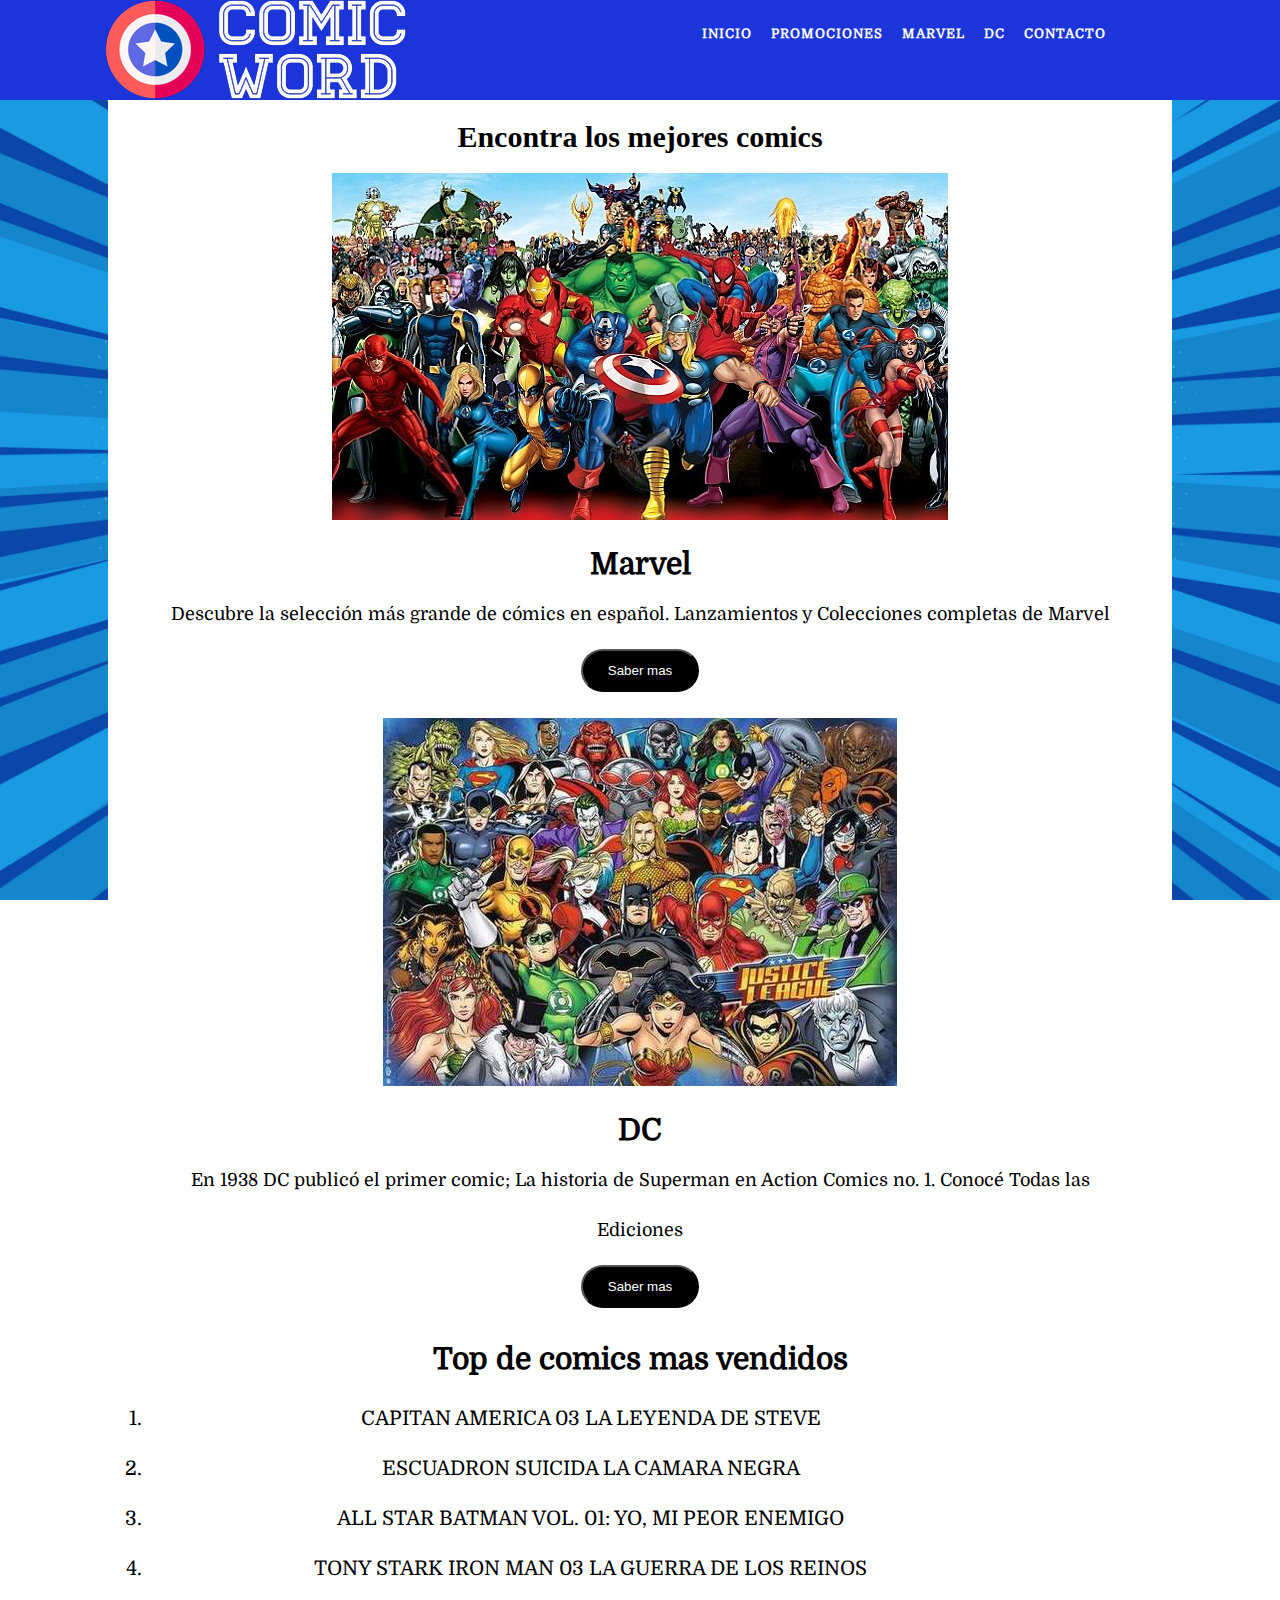
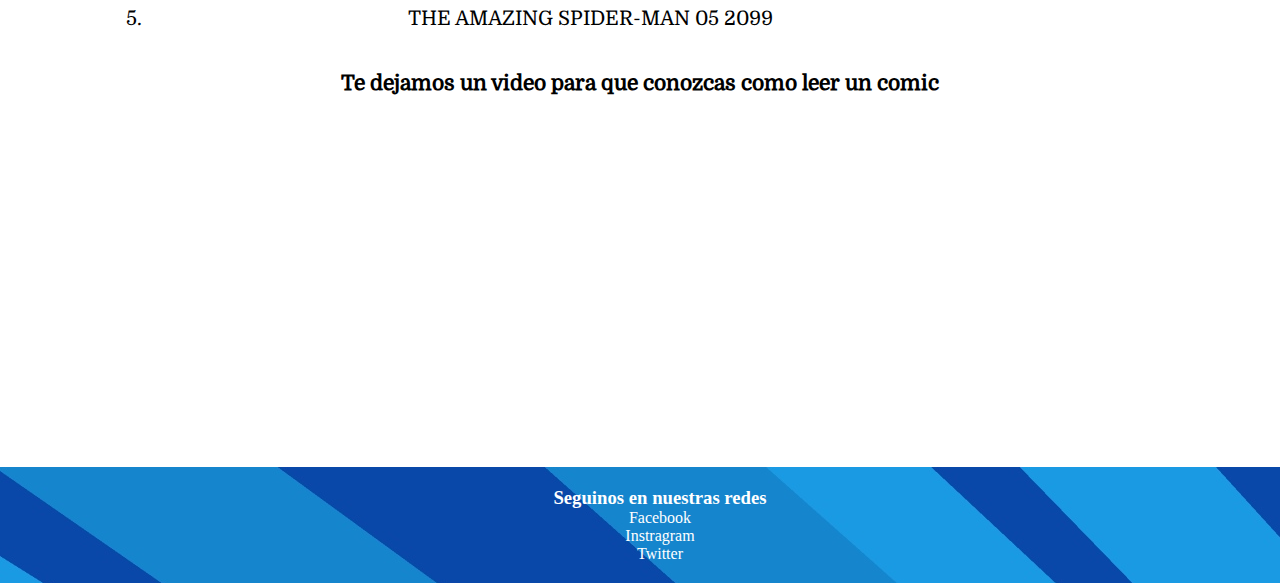
==== index.html @ a42cc722 "nueva tienda" ====
<!DOCTYPE html>
<html lang="es">
<head>
    <meta charset="UTF-8">
    <meta http-equiv="X-UA-Compatible" content="IE=edge">
    <meta name="viewport" content="width=device-width, initial-scale=1.0">
    <!--icono marca-->
    <title>ComicWord</title>
    <meta name="description" content="Todos los cómics.Encontrá el último número de la serie y descubrí todas las colecciones que tenemos para vos.">
    <link rel="icon" href="./assets/icons/escudo.png">
    <!--animateCSS-->
    <link
    rel="stylesheet"
    href="https://cdnjs.cloudflare.com/ajax/libs/animate.css/4.1.1/animate.min.css"/>
    <!--estilos css-->
    <link rel="stylesheet" href="./assets/css/estilos.css">
</head>
<body>
    <header class="ancho"><!--html semantico-->
        <div class="logo">
            <a href="../index.html">
                <img src="./assets/icons/capitan.png" alt="Inicio">
            </a>
        </div>
        <nav class="menu">
            <ul><!--enlaces relativos-->
                <li><a href="./index.html">Inicio</a></li>
                <li><a href="./pages/promociones.html">Promociones</a></li>
                <li><a href="./pages/marvel.html">Marvel</a></li>
                <li><a href="./pages/dc.html">DC</a></li>
                <li><a href="./pages/contacto.html">Contacto</a></li>
            </ul>
        </nav>
    </header>
    <main>
        <section class="inicio">
            <h1 class="animate__animated animate__flash">Encontra los mejores comics</h1>
            <article class="caja">
                <a href="#">
                    <img class="imagen" src="./assets/img/comic marvel.jpg" alt="Marvel">
                </a>
                <h1 class="">Marvel</h1>
                <h3>
                    <a href="#"></a>
                </h3>
                <p class="frase">Descubre la selección más grande de cómics en español. Lanzamientos y Colecciones completas de Marvel</p>
                <button class="boton">Saber mas</button>
            </article>
            <article class="caja">
                <a href="#">
                    <img class="imagen" src="./assets/img/comic dc.jpg" alt="DC">
                </a>
                <h1>DC</h1>
                <h3> 
                    <a href="#"></a> 
                </h3>
                <p class="frase">En 1938 DC publicó el primer comic; La historia de Superman en Action Comics no. 1. Conocé Todas las Ediciones</p>
                <button class="boton">Saber mas</button>
            </article>
            <article class="caja">
                <nav class="top">
                    <h1>Top de comics mas vendidos</h1><!--listas ordenadas-->
                    <ol>
                        <li>CAPITAN AMERICA 03 LA LEYENDA DE STEVE</li>
                        <li>ESCUADRON SUICIDA LA CAMARA NEGRA</li>
                        <li>ALL STAR BATMAN VOL. 01: YO, MI PEOR ENEMIGO</li>
                        <li>TONY STARK IRON MAN 03 LA GUERRA DE LOS REINOS</li>
                        <li>THE AMAZING SPIDER-MAN 05 2099</li>
                    </ol>
                </nav>
            </article>
            <article class="caja">
                <h3 class="letrasvideo">Te dejamos un video para que conozcas como leer un comic</h3>
                <iframe class="video" width="560" height="315" src="https://www.youtube.com/embed/Q0XTDDHybk8" title="YouTube video player" frameborder="0" allow="accelerometer; autoplay; clipboard-write; encrypted-media; gyroscope; picture-in-picture" allowfullscreen></iframe>
            </article>
        </section>
    </main>
    <footer id="piedepagina">
        <article>
            <h3>
                Seguinos en nuestras redes
            </h3>
            <ul>
                <li>
                    <ul><!--enlaces-->
                        <li>Facebook</li>
                        <li>Instragram</li>
                        <li>Twitter</li>
                    </ul>
                </li>
            </ul>
        </article>
        <article class="redes sociales">
            <!--icono de redes-->
            <!--icono de redes-->
            <!--icono de redes-->
        </article>
    </footer>
</body>
</html>
---- assets/css/estilos.css ----
*{
    margin: 0%;
    padding: 0%;
}

/*Menu*/
.ancho{
    width: 70%;
    height: 100px;
    background: red;
    margin: auto;
}

.ancho{
    width: 100%;
    height: 60px;
    background: #1B35DA;

}

.logo{
    width: 40%;
    height: 100px;
    background: #1B35DA;
    float: left;
    box-sizing: border-box;
}

.menu{
    width: 60%;
    height: 100px;
    background: #1B35DA;
    float: left;
    text-align: center;
    padding-top: 24px;
    box-sizing: border-box;
    font-family: ¨Domine¨;
}

nav ul li{
    display: inline;
}

nav ul li a{
    color: #ffff;
    font-size: 13px;
    text-decoration: none;
    text-transform: uppercase;
    padding-left: 15px;
    font-weight: bold;
    letter-spacing: 1px;
}

nav ul li a:hover{
    color: #444;

}

/*Fin menu*/


body{
    background-image: url('../background/669.jpg');
    background-repeat: no-repeat;
    background-position: center;
    background-attachment: fixed;
    background-size: cover;
    text-align: center;
    height: auto;
}

h1{
    font-size: 30px;

}

/*List Style*/
ul{list-style-type: none;
}





@font-face {
    font-family: ¨Domine¨;
    src: url('../fonts/Domine-Regular.ttf');
    
}
/*font descargada*/
p{
    font-family: ¨Domine¨, sans-serif;
}

/*pie de pagina*/

#piedepagina{
    width: 100%;
    background-color: black;
    color: white;
    padding: 20px 20px;
    background-image: url('../background/669.jpg');
    font-family: 'Abril Fatface', cursive;
}

/*fin*/



ul{list-style-type: none;
}

/*bem*/



/*GRID Promociones*/
.grid-layout{

    display: grid;
    grid-template-columns: auto auto auto;
    grid-template-rows: auto;
    width: 80%;
    margin: 0 auto;
    background-color: rgb(255, 255, 255);
    padding: 20px;
    justify-self: space-around;
    align-items: center;
}

.caja1{
    grid-column: 1/4;
    height: 100px;
}

.caja2{
    width: auto;
    height: 250px;
    border: 1px solid black;
    margin: 15px;
    text-align: center;
    line-height: 10px;
    float: left;
}

.batman{
    letter-spacing: 1px;
    border-radius: 25px;
    margin-top: 10px;
    font-family: ¨Domine¨, sans-serif;
    height: 20px;
}
.fotobatman{
    width: 120px;
    height: 200px;
    
}
.caja3{
    width: auto;
    height: 250px;
    border: 1px solid black;
    margin: 15px;
    text-align: center;
    line-height: 10px;
    float: left;
}

.capitan{
    letter-spacing: 1px;
    border-radius: 25px;
    margin-top: 10px;
    font-family: ¨Domine¨, sans-serif;
    height: 20px;
}
.fotocapitanamerica{
    width: 200px;
    height: 200px;
    
}
.caja4{
    width: auto;
    height: 250px;
    border: 1px solid black;
    margin: 15px;
    text-align: center;
    line-height: 10px;
    float: left;
}

.escuadron{
    letter-spacing: 1px;
    border-radius: 25px;
    margin-top: 10px;
    font-family: ¨Domine¨, sans-serif;
    height: 20px;
}
.fotoescuadronsuicida{
    width: 200px;
    height: 200px;
    
}
.caja5{
    width: auto;
    height: 250px;
    border: 1px solid black;
    margin: 15px;
    text-align: center;
    line-height: 10px;
    float: left;
}

.ironman{
    letter-spacing: 1px;
    border-radius: 25px;
    margin-top: 10px;
    font-family: ¨Domine¨, sans-serif;
    height: 20px;
}
.fotoironman{
    width: 200px;
    height: 200px;
    
}
.caja6{
    width: auto;
    height: 250px;
    border: 1px solid black;
    margin: 15px;
    text-align: center;
    line-height: 10px;
    float: left;
}

.spider{
    letter-spacing: 1px;
    border-radius: 25px;
    margin-top: 10px;
    font-family: ¨Domine¨, sans-serif;
    height: 20px;
}
.fotospiderman{
    width: 200px;
    height: 200px;
    
}
.caja7{
    width: auto;
    height: 250px;
    border: 1px solid black;
    margin: 15px;
    text-align: center;
    line-height: 10px;
    float: left;
}

.xmen{
    letter-spacing: 1px;
    border-radius: 25px;
    margin-top: 10px;
    font-family: ¨Domine¨, sans-serif;
    height: 20px;
}
.fotoxman{
    width: 200px;
    height: 200px;
    
}


/*GRID index*/
.inicio{
    display: grid;
    grid-template-columns: auto ;
    grid-template-rows: auto;
    width: 80%;
    margin: 0 auto;
    background-color: rgb(255, 255, 255);
    padding: 20px;
    justify-self: space-around;
    align-items: center; 
}

.caja{
    width: auto;
    height: auto;
    border: 4px solid rgb(255, 255, 255);
    margin: 15px;
    text-align: center;
    line-height: 50px;
}


.caja{
    font-family: ¨Domine¨, sans-serif;
    font-size: 18px;
    margin-bottom: 1px;
    color: black;
}

.enlace{
    padding: 10px auto;
    max-width: 90%;
    line-height: 20px;
    margin-top: 10px;
}


.boton{
    padding: 12px 25px;
    background-color: black;
    border-radius: 25px;
    text-decoration: none;
    color: white;
    margin-top: 10px;
    transition: 2s;
    
}



main section article nav ol li{
    font-size: 20px;
    padding: 10px auto;
    max-width: 90%;
    line-height: 30px;
    margin-top: 20px;
}


/*GRID marvel*/

.caja2{
    width: auto;
    height: 250px;
    border: 1px solid black;
    margin: 15px;
    text-align: center;
    line-height: 10px;
    float: left;
}

.capitana{
    letter-spacing: 1px;
    border-radius: 25px;
    margin-top: 10px;
    font-family: ¨Domine¨, sans-serif;
    height: 20px;
}
.fotocapitana{
    width: 200px;
    height: 200px;
    
}
.caja4{
    width: auto;
    height: 250px;
    border: 1px solid black;
    margin: 15px;
    text-align: center;
    line-height: 10px;
    float: left;
}

.fortnite{
    letter-spacing: 1px;
    border-radius: 25px;
    margin-top: 10px;
    font-family: ¨Domine¨, sans-serif;
    height: 20px;
}
.fotofortnite{
    width: 200px;
    height: 200px;
    
}
.caja6{
    width: auto;
    height: 250px;
    border: 1px solid black;
    margin: 15px;
    text-align: center;
    line-height: 10px;
    float: left;
}

.guardianes{
    letter-spacing: 1px;
    border-radius: 25px;
    margin-top: 10px;
    font-family: ¨Domine¨, sans-serif;
    height: 20px;
}
.fotoguardianes{
    width: 200px;
    height: 200px;
    
}
.caja7{
    width: auto;
    height: 250px;
    border: 1px solid black;
    margin: 15px;
    text-align: center;
    line-height: 10px;
    float: left;
}

.electra{
    letter-spacing: 1px;
    border-radius: 25px;
    margin-top: 10px;
    font-family: ¨Domine¨, sans-serif;
    height: 20px;
}
.fotoelectra{
    width: 200px;
    height: 200px;
    
}


/*GRID dc*/
.caja3{
    width: auto;
    height: 250px;
    border: 1px solid black;
    margin: 15px;
    text-align: center;
    line-height: 10px;
    float: left;
}

.superman{
    letter-spacing: 1px;
    border-radius: 25px;
    margin-top: 10px;
    font-family: ¨Domine¨, sans-serif;
    height: 20px;
}
.fotosuperman{
    width: 200px;
    height: 200px;
    
}
.caja5{
    width: auto;
    height: 250px;
    border: 1px solid black;
    margin: 15px;
    text-align: center;
    line-height: 10px;
    float: left;
}

.batman2{
    letter-spacing: 1px;
    border-radius: 25px;
    margin-top: 10px;
    font-family: ¨Domine¨, sans-serif;
    height: 20px;
}
.fotobatman2{
    width: 200px;
    height: 200px;
    
}
/*Animaciones, transformaciones y transiciones*/

.caja1{
    background-image: radial-gradient( circle farthest-corner at 10% 20%,  rgba(37,145,251,0.98) 0.1%, rgba(0,7,128,1) 99.8% );
    
}

.boton:hover{
    height: 100px;
    background-color: #1B35DA;
    
}

.video{
    animation-name: animo;
    animation-duration: 1.5s;
    animation-timing-function: ease-out;
    animation-delay: 3s;
    animation-iteration-count: 1s;
}

@keyframes animo{
    0%{
        transform: scale(.5);
        border-radius: 100%;
    }
    50%{
        transform: scale(1);
    }
    100%{
        transform: scale(2);
    }
}
/*mobile*/

@media (max-width: 768px){

    .inicio{
        display: grid;
        grid-template-columns: auto ;
        grid-template-rows: auto;
        width: 80%;
        margin: 0 auto;
        background-color: rgb(255, 255, 255);
        padding: 10px;
        justify-self: space-around;
        align-items: center; 
    }
    .caja{
        width: 100px;
        height: auto;
        border: 1px solid rgb(255, 255, 255);
        margin: 5px;
        text-align: center;
        line-height: 25px;
    }
    
    .imagen{
        width: 300px;
        height: 200px;
    }
    .frase{
        display: none;
    }
    
    
    .caja{
        font-family: ¨Domine¨, sans-serif;
        font-size: 15px;
        margin-bottom: 1px;
        color: black;
    }
    
    .enlace{
        padding: 10px auto;
        max-width: 90%;
        line-height: 20px;
        margin-top: 10px;
    }
    
    
    .boton{
        padding: 6px 12px;
        background-color: black;
        border-radius: 12px;
        text-decoration: none;
        color: white;
        margin-top: px;
        background-position: center;
        
    }
    
    
    .letrasvideo{
        display: none;
    }
    .video{
        display: none;
    }
    .top{
        display: none;
    }
/*Menu*/
.ancho{
    width: 70%;
    height: 50px;
    background: red;
    margin: auto;
}

.ancho{
    width: 100%;
    height: 60px;
    background: #1B35DA;

}

.logo{
    width: 40%;
    height: 50px;
    background: #1B35DA;
    float: left;
    box-sizing: border-box;
}

.menu{
    width: 60%;
    height: 50px;
    background: #1B35DA;
    float: left;
    text-align: center;
    padding-top: 12px;
    box-sizing: border-box;
    font-family: ¨Domine¨;
}

nav ul li{
    display: inline;
}

nav ul li a{
    color: #ffff;
    font-size: 6px;
    text-decoration: none;
    text-transform: uppercase;
    padding-left: 7px;
    font-weight: bold;
    letter-spacing: 1px;
}

nav ul li a:hover{
    color: #444;
}

/*footer*/
#piedepagina{
    width: 100%;
    background-color: black;
    color: white;
    padding: 10px 10px;
    background-image: url('../background/669.jpg');
    font-family: 'Abril Fatface', cursive;
} 



/*promociones*/

.grid-layout{

    display: grid;
    grid-template-columns: 100%;
    grid-template-rows: auto ;
    width: 80%;
    margin: 0 auto;
    background-color: rgb(255, 255, 255);
    padding: 20px;
    justify-self: space-around;
    align-items: center;
}

.caja1{
    grid-column: 1/4;
    height: 50px;
}

.caja2{
    grid-column: 1/4;
    width: auto;
    height: 150px;
    border: 1px solid black;
    margin: 7px;
    text-align: center;
    line-height: 5px;
    float: left;
}

.batman{
    letter-spacing: 1px;
    border-radius: 6px;
    margin-top: 10px;
    font-family: ¨Domine¨, sans-serif;
    height: 15px;
}

.fotobatman{
    width: 70px;
    height: 100px;
    
}
.caja3{
    grid-column: 1/4;
    width: auto;
    height: 150px;
    border: 1px solid black;
    margin: 7px;
    text-align: center;
    line-height: 10px;
    float: left;
}

.capitan{
    letter-spacing: 1px;
    border-radius: 25px;
    margin-top: 10px;
    font-family: ¨Domine¨, sans-serif;
    height: 20px;
}

.fotocapitanamerica{
    width: 100px;
    height: 100px;
    
}
.caja4{
    grid-column: 1/4;
    width: auto;
    height: 150px;
    border: 1px solid black;
    margin: 7px;
    text-align: center;
    line-height: 10px;
    float: left;
}

.escuadron{
    letter-spacing: 1px;
    border-radius: 25px;
    margin-top: 10px;
    font-family: ¨Domine¨, sans-serif;
    height: 20px;
}
.fotoescuadronsuicida{
    width: 100px;
    height: 100px;
    
}
.caja5{
    grid-column: 1/4;
    width: auto;
    height: 150px;
    border: 1px solid black;
    margin: 7px;
    text-align: center;
    line-height: 10px;
    float: left;
}

.ironman{
    letter-spacing: 1px;
    border-radius: 25px;
    margin-top: 10px;
    font-family: ¨Domine¨, sans-serif;
    height: 20px;
}
.fotoironman{
    width: 100px;
    height: 100px;
    
}
.caja6{
    grid-column: 1/4;
    width: auto;
    height: 150px;
    border: 1px solid black;
    margin: 7px;
    text-align: center;
    line-height: 10px;
    float: left;
}

.spider{
    letter-spacing: 1px;
    border-radius: 25px;
    margin-top: 10px;
    font-family: ¨Domine¨, sans-serif;
    height: 20px;
}
.fotospiderman{
    width: 100px;
    height: 100px;
    
}
.caja7{
    grid-column: 1/4;
    width: auto;
    height: 150px;
    border: 1px solid black;
    margin: 7px;
    text-align: center;
    line-height: 10px;
    float: left;
}

.xmen{
    letter-spacing: 1px;
    border-radius: 25px;
    margin-top: 10px;
    font-family: ¨Domine¨, sans-serif;
    height: 20px;
}
.fotoxman{
    width: 100px;
    height: 100px;
    
}


/*GRID marvel*/

.caja2{
    grid-column: 1/4;
    width: auto;
    height: 150px;
    border: 1px solid black;
    margin: 7px;
    text-align: center;
    line-height: 10px;
    float: left;
}

.capitana{
    letter-spacing: 1px;
    border-radius: 25px;
    margin-top: 10px;
    font-family: ¨Domine¨, sans-serif;
    height: 20px;
}
.fotocapitana{
    width: 100px;
    height: 100px;
    
}
.caja4{
    grid-column: 1/4;
    width: auto;
    height: 150px;
    border: 1px solid black;
    margin: 7px;
    text-align: center;
    line-height: 10px;
    float: left;
}

.fortnite{
    letter-spacing: 1px;
    border-radius: 25px;
    margin-top: 10px;
    font-family: ¨Domine¨, sans-serif;
    height: 20px;
}
.fotofortnite{
    width: 100px;
    height: 100px;
    
}
.caja6{
    grid-column: 1/4;
    width: auto;
    height: 150px;
    border: 1px solid black;
    margin: 7px;
    text-align: center;
    line-height: 10px;
    float: left;
}

.guardianes{
    letter-spacing: 1px;
    border-radius: 25px;
    margin-top: 10px;
    font-family: ¨Domine¨, sans-serif;
    height: 20px;
}
.fotoguardianes{
    width: 100px;
    height: 100px;
    
}
.caja7{
    grid-column: 1/4;
    width: auto;
    height: 150px;
    border: 1px solid black;
    margin: 7px;
    text-align: center;
    line-height: 10px;
    float: left;
}

.electra{
    letter-spacing: 1px;
    border-radius: 25px;
    margin-top: 10px;
    font-family: ¨Domine¨, sans-serif;
    height: 20px;
}
.fotoelectra{
    width: 100px;
    height: 100px;
    
}


/*GRID dc*/
.caja3{
    grid-column: 1/4;
    width: auto;
    height: 150px;
    border: 1px solid black;
    margin: 7px;
    text-align: center;
    line-height: 10px;
    float: left;
}

.superman{
    letter-spacing: 1px;
    border-radius: 25px;
    margin-top: 10px;
    font-family: ¨Domine¨, sans-serif;
    height: 20px;
}
.fotosuperman{
    width: 100px;
    height: 100px;
    
}
.caja5{
    grid-column: 1/4;
    width: auto;
    height: 150px;
    border: 1px solid black;
    margin: 7px;
    text-align: center;
    line-height: 10px;
    float: left;
}

.batman2{
    letter-spacing: 1px;
    border-radius: 25px;
    margin-top: 10px;
    font-family: ¨Domine¨, sans-serif;
    height: 20px;
}
.fotobatman2{
    width: 100px;
    height: 100px;
    
}

/*Menu*/
.ancho{
    width: 70%;
    height: 50px;
    background: red;
    margin: auto;
}

.ancho{
    width: 100%;
    height: 60px;
    background: #1B35DA;

}

.logo{
    width: 40%;
    height: 50px;
    background: #1B35DA;
    float: left;
    box-sizing: border-box;
}

.menu{
    width: 60%;
    height: 50px;
    background: #1B35DA;
    float: left;
    text-align: center;
    padding-top: 12px;
    box-sizing: border-box;
    font-family: ¨Domine¨;
}

nav ul li{
    display: inline;
}

nav ul li a{
    color: #ffff;
    font-size: 6px;
    text-decoration: none;
    text-transform: uppercase;
    padding-left: 7px;
    font-weight: bold;
    letter-spacing: 1px;
}

nav ul li a:hover{
    color: #444;
}

/*footer*/
#piedepagina{
    width: 100%;
    background-color: black;
    color: white;
    padding: 10px 10px;
    background-image: url('../background/669.jpg');
    font-family: 'Abril Fatface', cursive;
} 

.logo{
    display: none;
}
}
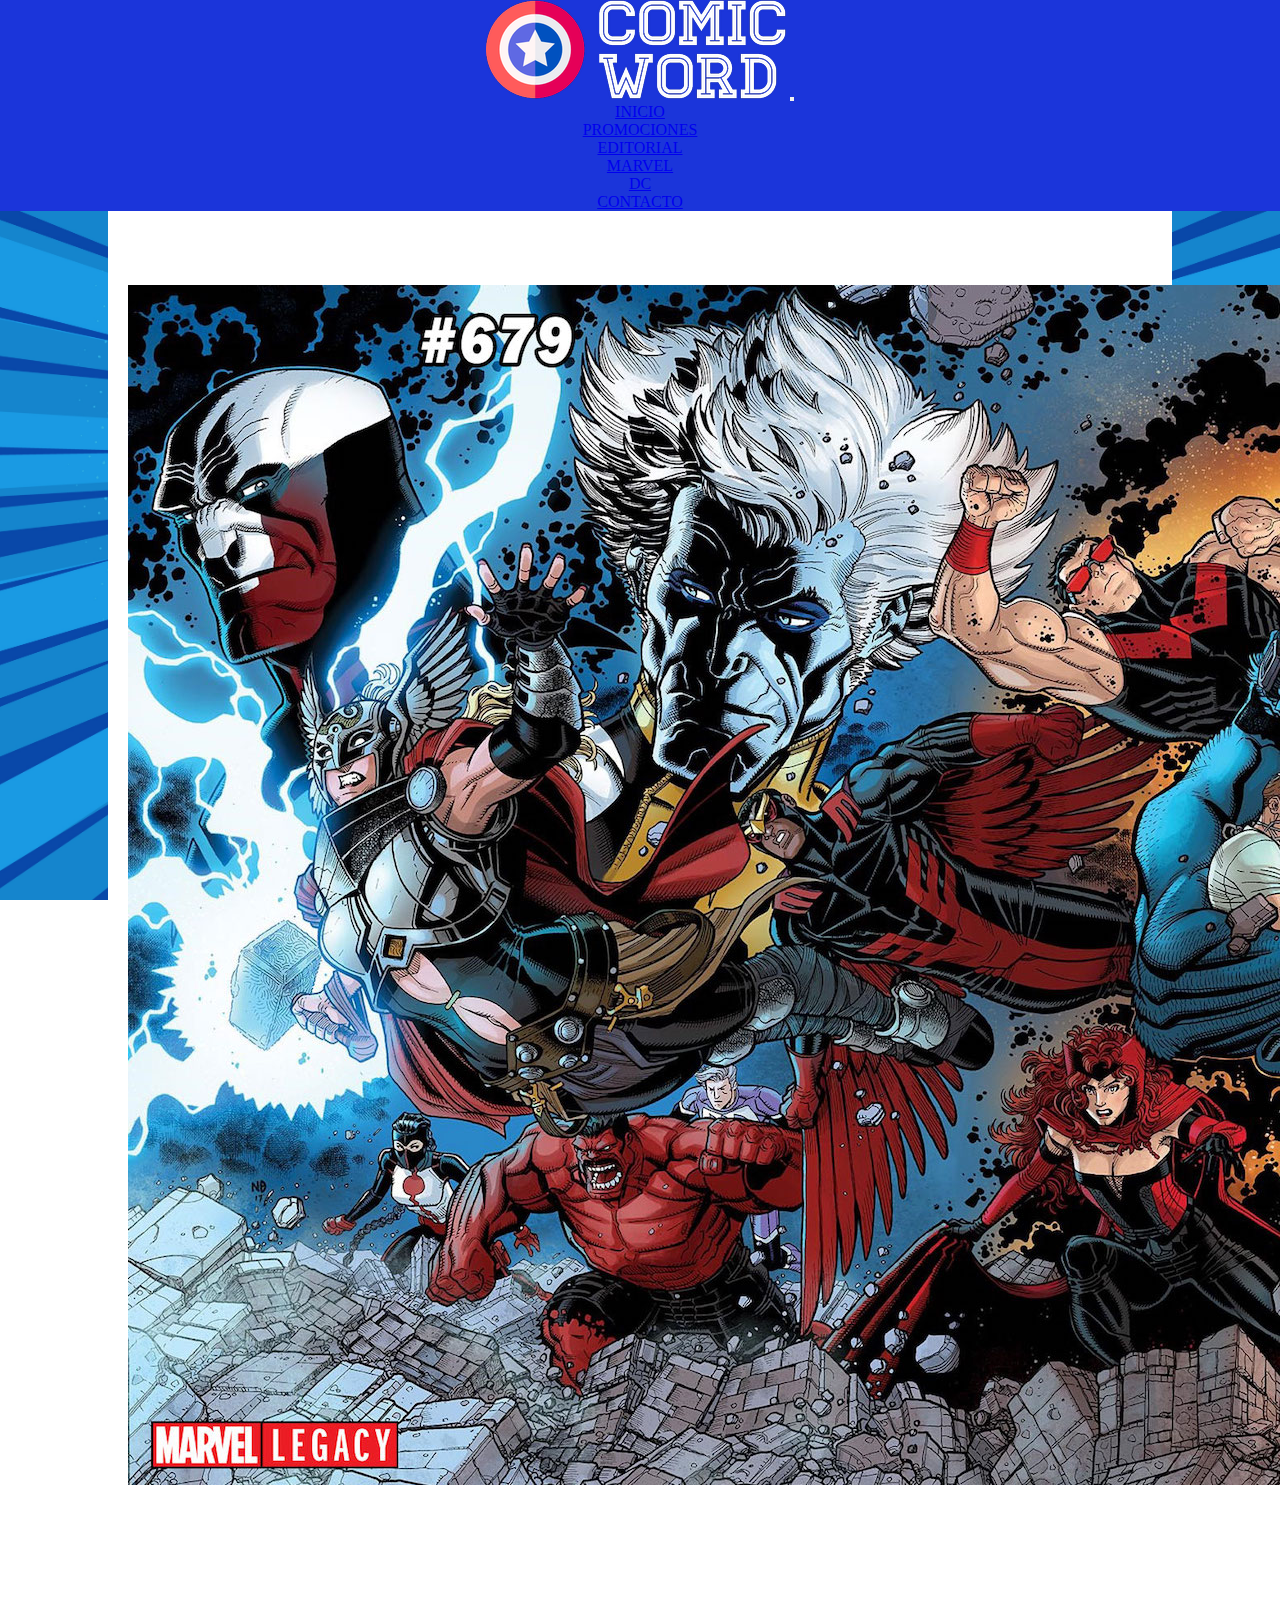
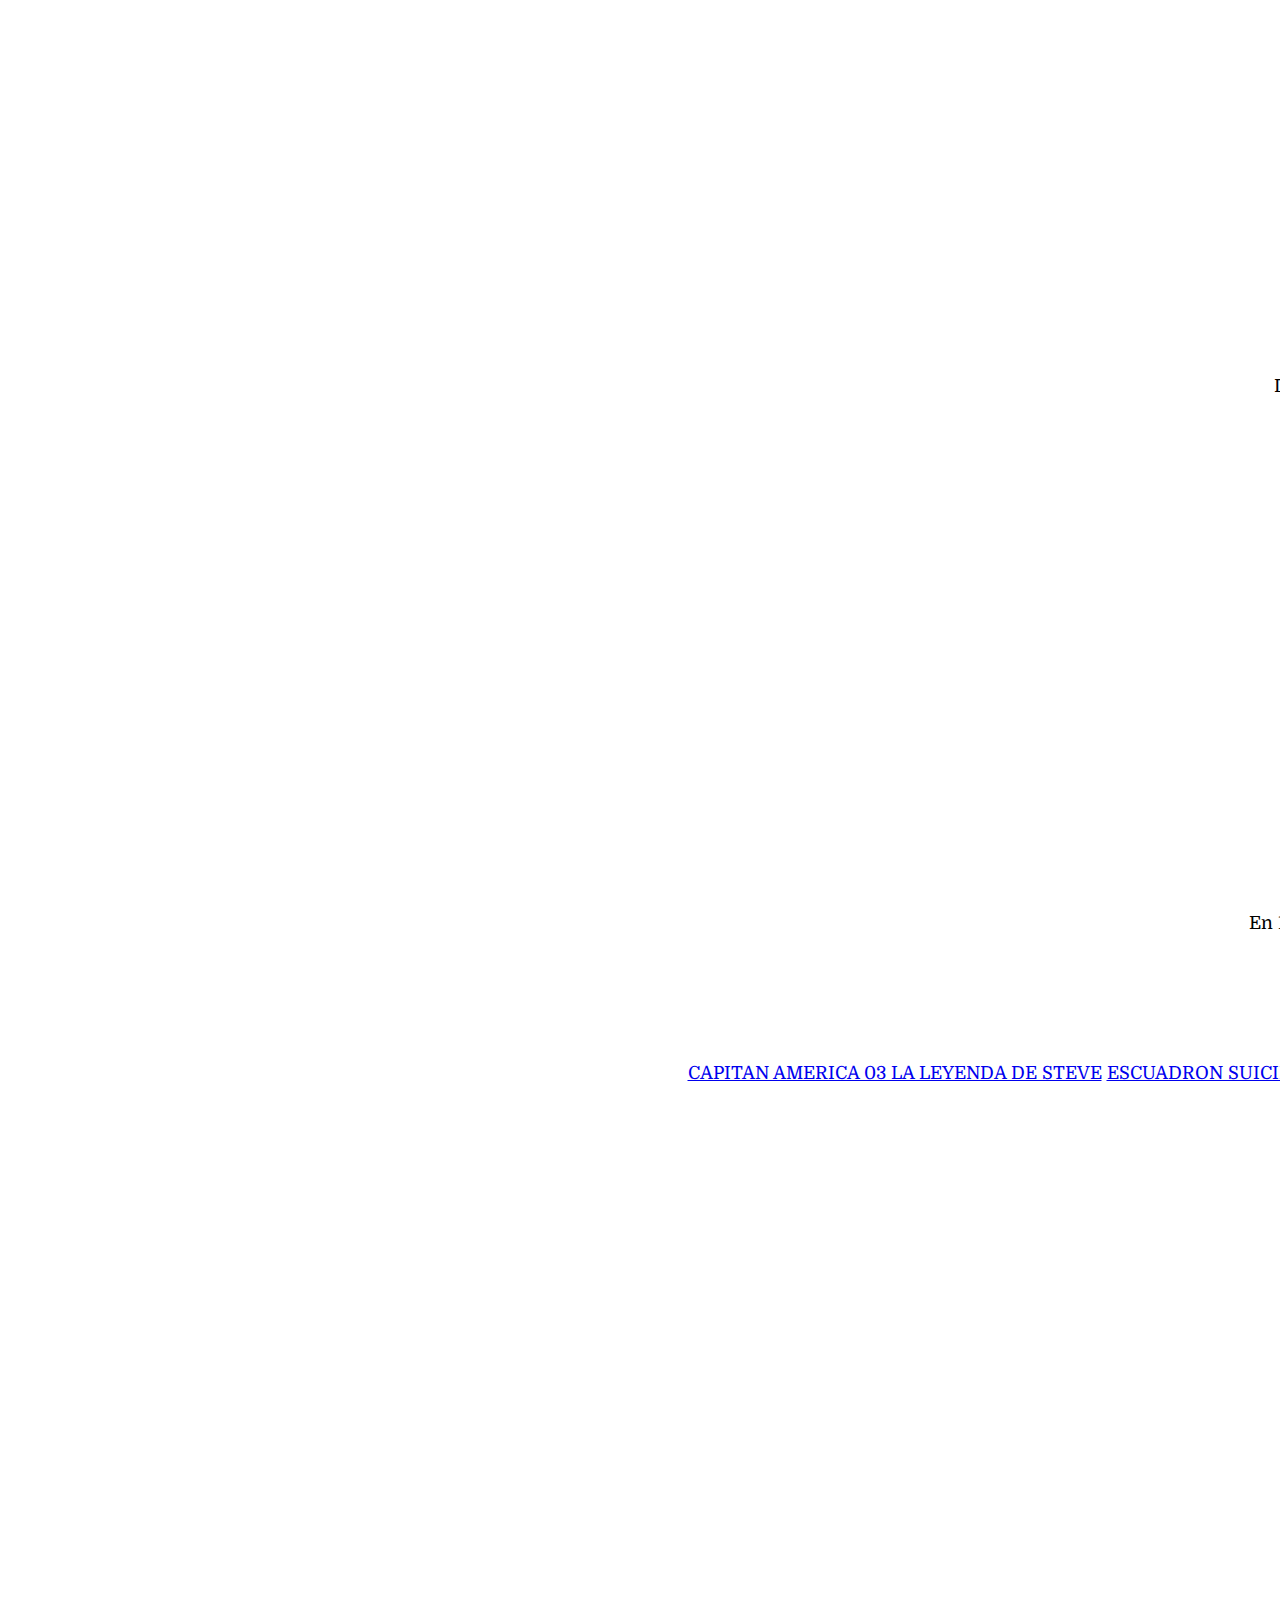
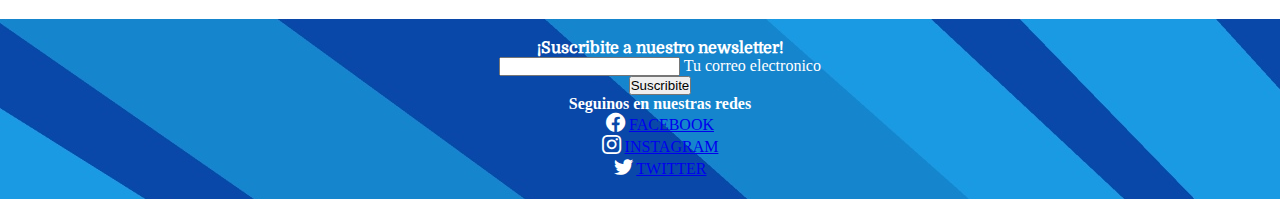
==== commit b04084cf: "cambios" ====
--- a/index.html
+++ b/index.html
@@ -4,97 +4,179 @@
     <meta charset="UTF-8">
     <meta http-equiv="X-UA-Compatible" content="IE=edge">
     <meta name="viewport" content="width=device-width, initial-scale=1.0">
-    <!--icono marca-->
     <title>ComicWord</title>
-    <meta name="description" content="Todos los cómics.Encontrá el último número de la serie y descubrí todas las colecciones que tenemos para vos.">
+    <link rel="stylesheet" href="https://cdn.jsdelivr.net/npm/bootstrap-icons@1.9.1/font/bootstrap-icons.css">
     <link rel="icon" href="./assets/icons/escudo.png">
-    <!--animateCSS-->
-    <link
-    rel="stylesheet"
-    href="https://cdnjs.cloudflare.com/ajax/libs/animate.css/4.1.1/animate.min.css"/>
-    <!--estilos css-->
+    <link rel="stylesheet" href="./libs/bootstrap/css/bootstrap.min.css">
+    <link rel="stylesheet" href="https://cdnjs.cloudflare.com/ajax/libs/animate.css/4.1.1/animate.min.css"/>
     <link rel="stylesheet" href="./assets/css/estilos.css">
 </head>
 <body>
-    <header class="ancho"><!--html semantico-->
-        <div class="logo">
-            <a href="../index.html">
-                <img src="./assets/icons/capitan.png" alt="Inicio">
-            </a>
-        </div>
-        <nav class="menu">
-            <ul><!--enlaces relativos-->
-                <li><a href="./index.html">Inicio</a></li>
-                <li><a href="./pages/promociones.html">Promociones</a></li>
-                <li><a href="./pages/marvel.html">Marvel</a></li>
-                <li><a href="./pages/dc.html">DC</a></li>
-                <li><a href="./pages/contacto.html">Contacto</a></li>
-            </ul>
+    <header class="ancho">
+        <nav class="navbar navbar-expand-lg navbar-dark">
+            <div class="container-fluid">
+                <a class="navbar-brand" href="./index.html"> <img class="logo" src="./assets/icons/capitan.png" alt=""></a>
+                <button class="navbar-toggler" type="button" data-bs-toggle="collapse" data-bs-target="#navbarNavDropdown" aria-controls="navbarNavDropdown" aria-expanded="false" aria-label="Toggle navigation">
+                    <span class="navbar-toggler-icon"></span>
+                </button>
+                <div class="collapse navbar-collapse" id="navbarNavDropdown">
+                    <ul class="navbar-nav">
+                        <li class="nav-item">
+                            <a class="nav-link active" aria-current="page" href="index.html">INICIO</a>
+                        </li>
+                        <li class="nav-item">
+                            <a class="nav-link" href="./pages/promociones.html">PROMOCIONES</a>
+                        </li>
+                        <li class="nav-item dropdown">
+                            <a class="nav-link dropdown-toggle" href="#" role="button" data-bs-toggle="dropdown" aria-expanded="false">EDITORIAL</a>
+                            <ul class="dropdown-menu">
+                                <li><a class="dropdown-item" href="./pages/marvel.html">MARVEL</a></li>
+                                <li><a class="dropdown-item" href="./pages/dc.html">DC</a></li>
+                            </ul>
+                        </li>
+                        <li class="nav-item">
+                            <a class="nav-link" href="./pages/contacto.html">CONTACTO</a>
+                        </li>
+                    </ul>
+                </div>
+            </div>
         </nav>
     </header>
     <main>
         <section class="inicio">
-            <h1 class="animate__animated animate__flash">Encontra los mejores comics</h1>
+            <p class="h1">Encontra los mejores comics</p>
+            <div id="carouselExampleIndicators" class="carousel slide" data-bs-ride="true">
+                <div class="carousel-indicators">
+                    <button type="button" data-bs-target="#carouselExampleIndicators" data-bs-slide-to="0" class="active" aria-current="true" aria-label="Slide 1"></button>
+                    <button type="button" data-bs-target="#carouselExampleIndicators" data-bs-slide-to="1" aria-label="Slide 2"></button>
+                    <button type="button" data-bs-target="#carouselExampleIndicators" data-bs-slide-to="2" aria-label="Slide 3"></button>
+                </div>
+                <div class="carousel-inner">
+                    <div class="carousel-item active">
+                        <img src="./assets/img/bannerdc1.jpg" class="d-block w-100" alt="...">
+                    </div>
+                    <div class="carousel-item">
+                        <img src="./assets/img/banner4.jpg" class="d-block w-100" alt="...">
+                    </div>
+                    <div class="carousel-item">
+                        <img src="./assets/img/bannerdc2.jpg" class="d-block w-100" alt="...">
+                    </div>
+                </div>
+                <button class="carousel-control-prev" type="button" data-bs-target="#carouselExampleIndicators" data-bs-slide="prev">
+                    <span class="carousel-control-prev-icon" aria-hidden="true"></span>
+                    <span class="visually-hidden">Previous</span>
+                </button>
+                <button class="carousel-control-next" type="button" data-bs-target="#carouselExampleIndicators" data-bs-slide="next">
+                    <span class="carousel-control-next-icon" aria-hidden="true"></span>
+                    <span class="visually-hidden">Next</span>
+                </button>
+            </div>
             <article class="caja">
-                <a href="#">
-                    <img class="imagen" src="./assets/img/comic marvel.jpg" alt="Marvel">
-                </a>
-                <h1 class="">Marvel</h1>
-                <h3>
-                    <a href="#"></a>
-                </h3>
-                <p class="frase">Descubre la selección más grande de cómics en español. Lanzamientos y Colecciones completas de Marvel</p>
-                <button class="boton">Saber mas</button>
-            </article>
-            <article class="caja">
-                <a href="#">
-                    <img class="imagen" src="./assets/img/comic dc.jpg" alt="DC">
-                </a>
-                <h1>DC</h1>
-                <h3> 
-                    <a href="#"></a> 
-                </h3>
-                <p class="frase">En 1938 DC publicó el primer comic; La historia de Superman en Action Comics no. 1. Conocé Todas las Ediciones</p>
-                <button class="boton">Saber mas</button>
-            </article>
-            <article class="caja">
-                <nav class="top">
-                    <h1>Top de comics mas vendidos</h1><!--listas ordenadas-->
-                    <ol>
-                        <li>CAPITAN AMERICA 03 LA LEYENDA DE STEVE</li>
-                        <li>ESCUADRON SUICIDA LA CAMARA NEGRA</li>
-                        <li>ALL STAR BATMAN VOL. 01: YO, MI PEOR ENEMIGO</li>
-                        <li>TONY STARK IRON MAN 03 LA GUERRA DE LOS REINOS</li>
-                        <li>THE AMAZING SPIDER-MAN 05 2099</li>
-                    </ol>
-                </nav>
-            </article>
-            <article class="caja">
-                <h3 class="letrasvideo">Te dejamos un video para que conozcas como leer un comic</h3>
+                <div class="container text-center mt-7 mb-7">
+                    <div class="row">
+                        <div class="col col mt-3 mb-6">
+                            <img class="img-fluid" src="./assets/img/comic marvel.jpg" alt="Marvel">
+                            <h1 class="">Marvel</h1>
+                            <h3>
+                                <a href="#"></a>
+                            </h3>
+                            <p class="frase">Descubre la selección más grande de cómics en español. Lanzamientos y Colecciones completas de Marvel</p>
+                            <button class="boton">Saber mas</button>
+                        </a>
+                    </div>
+                    <div class="row">
+                        <div class="col col mt-3 mb-6">
+                            <a href="#">
+                                <img class="img-fluid" src="./assets/img/comic dc.jpg" alt="DC">
+                            </a>
+                            <h1>DC</h1>
+                            <h3> 
+                                <a href="#"></a> 
+                            </h3>
+                            <p class="frase">En 1938 DC publicó el primer comic; La historia de Superman en Action Comics no. 1. Conocé Todas las Ediciones</p>
+                            <button class="boton">Saber mas</button>
+                        </a>
+                    </div>
+                    <div class="row">
+                        <div class="col col mt-3 mb-6">
+                            <h1 class="display">Top de comics mas vendidos</h1><!--listas ordenadas-->
+                            <div class="list-group">
+                                <a href="./pages/marvel.html" class="list-group-item list-group-item-action">CAPITAN AMERICA 03 LA LEYENDA DE STEVE</a>
+                                <a href="./pages/dc.html" class="list-group-item list-group-item-action">ESCUADRON SUICIDA LA CAMARA NEGRA</a>
+                                <a href="./pages/dc.html" class="list-group-item list-group-item-action">ALL STAR BATMAN VOL. 01: YO, MI PEOR ENEMIGO</a>
+                                <a href="./pages/marvel.html" class="list-group-item list-group-item-action">TONY STARK IRON MAN 03 LA GUERRA DE LOS REINOS</a>
+                                <a href="./pages/marvel.html" class="list-group-item list-group-item-action">THE AMAZING SPIDER-MAN 05 2099</a>
+                            </div> 
+                        </a>
+                    </article>
+                    <article class="caja">
+                        <h3 class="letrasvideo">Te dejamos un video para que conozcas como leer un comic</h3>
                 <iframe class="video" width="560" height="315" src="https://www.youtube.com/embed/Q0XTDDHybk8" title="YouTube video player" frameborder="0" allow="accelerometer; autoplay; clipboard-write; encrypted-media; gyroscope; picture-in-picture" allowfullscreen></iframe>
             </article>
-        </section>
-    </main>
-    <footer id="piedepagina">
-        <article>
-            <h3>
-                Seguinos en nuestras redes
-            </h3>
+            <div id="carouselExampleInterval" class="carousel slide final" data-bs-ride="carousel">
+                <div class="carousel-inner">
+                    <div class="carousel-item active" data-bs-interval="10000">
+                        <img class="sp-image" data-default="https://tap-multimedia-1172.nyc3.digitaloceanspaces.com/slider/2890/large/banners_home_marcas.jpg" data-large="https://tap-multimedia-1172.nyc3.digitaloceanspaces.com/slider/2890/large/banners_home_marcas.jpg" data-small="https://tap-multimedia-1172.nyc3.digitaloceanspaces.com/slider/2890/small/banners_home_marcas.jpg" data-medium="https://tap-multimedia-1172.nyc3.digitaloceanspaces.com/slider/2890/medium/banners_home_marcas.jpg" alt="Marvel" src="https://tap-multimedia-1172.nyc3.digitaloceanspaces.com/slider/2890/small/banners_home_marcas.jpg" style="width: auto; height: 100%; margin-left: 11px; margin-top: 16.4766px;">
+                    </div>
+                    <div class="carousel-item" data-bs-interval="2000">
+                        <img class="sp-image" data-default="https://tap-multimedia-1172.nyc3.digitaloceanspaces.com/slider/2892/large/banners_home_marcas1.jpg" data-large="https://tap-multimedia-1172.nyc3.digitaloceanspaces.com/slider/2892/large/banners_home_marcas1.jpg" data-small="https://tap-multimedia-1172.nyc3.digitaloceanspaces.com/slider/2892/small/banners_home_marcas1.jpg" data-medium="https://tap-multimedia-1172.nyc3.digitaloceanspaces.com/slider/2892/medium/banners_home_marcas1.jpg" alt="DC" src="https://tap-multimedia-1172.nyc3.digitaloceanspaces.com/slider/2892/small/banners_home_marcas1.jpg" style="width: auto; height: 100%; margin-left: 11px; margin-top: 16.4766px;">
+                    </div>
+                </div>
+                <button class="carousel-control-prev" type="button" data-bs-target="#carouselExampleInterval" data-bs-slide="prev">
+                    <span class="carousel-control-prev-icon" aria-hidden="true"></span>
+                    <span class="visually-hidden">Previous</span>
+                </button>
+                <button class="carousel-control-next" type="button" data-bs-target="#carouselExampleInterval" data-bs-slide="next">
+                    <span class="carousel-control-next-icon" aria-hidden="true"></span>
+                    <span class="visually-hidden">Next</span>
+                </button>
+            </div>
+        </div>
+    </section>
+</main>
+<footer id="piedepagina">
+    <article>
+        <section class="">
+            <form action="">
+                <div class="row d-flex justify-content-center">
+                <div class="col-auto">
+                    <p class="pt-2">
+                        <strong>¡Suscribite a nuestro newsletter!</strong>
+                    </p>
+                </div>
+                <div class="col-md-5 col-12">
+                    <div class="form-outline mb-4">
+                    <input type="email" id="form5Example2" class="form-control" />
+                    <label class="form-label" for="form5Example2">Tu correo electronico</label>
+                </div>
+            </div>
+            <div class="col-auto">
+                <button type="submit" class="btn btn-primary mb-4">
+                    Suscribite
+                </button>
+            </div>
+        </div>
+    </form>
+    <h4>
+        Seguinos en nuestras redes
+    </h4>
+    <ul>
+        <li>
             <ul>
                 <li>
-                    <ul><!--enlaces-->
-                        <li>Facebook</li>
-                        <li>Instragram</li>
-                        <li>Twitter</li>
+                    <i class="bi bi-facebook"></i>
+                    <a href="https://es-la.facebook.com/">FACEBOOK</a></li>
+                        <li>
+                            <i class="bi bi-instagram"></i>
+                            <a href="https://www.instagram.com/germaaan._/">INSTAGRAM</a></li>
+                            <li>
+                                <i class="bi bi-twitter"></i>
+                                <a href="https://twitter.com/?lang=es">TWITTER</a></li>
+                            </ul>
+                        </li>
                     </ul>
-                </li>
-            </ul>
-        </article>
-        <article class="redes sociales">
-            <!--icono de redes-->
-            <!--icono de redes-->
-            <!--icono de redes-->
-        </article>
-    </footer>
-</body>
-</html>+                </article>
+            </footer>
+            <script src="./libs/bootstrap/js/bootstrap.bundle.min.js"></script>
+        </body>
+        </html>--- a/assets/css/estilos.css
+++ b/assets/css/estilos.css
@@ -4,61 +4,28 @@
     padding: 0%;
 }
 
-/*Menu*/
-.ancho{
-    width: 70%;
-    height: 100px;
-    background: red;
-    margin: auto;
-}
-
-.ancho{
-    width: 100%;
-    height: 60px;
+
+
+
+/*header*/
+
+header{
+    position: sticky;
+    top: 0;
+    z-index: 1;
+}
+
+.collapse{
+    flex-grow: 0.6;
+}
+
+.navbar{
     background: #1B35DA;
-
-}
-
-.logo{
-    width: 40%;
-    height: 100px;
-    background: #1B35DA;
-    float: left;
-    box-sizing: border-box;
-}
-
-.menu{
-    width: 60%;
-    height: 100px;
-    background: #1B35DA;
-    float: left;
-    text-align: center;
-    padding-top: 24px;
-    box-sizing: border-box;
-    font-family: ¨Domine¨;
-}
-
-nav ul li{
-    display: inline;
-}
-
-nav ul li a{
-    color: #ffff;
-    font-size: 13px;
-    text-decoration: none;
-    text-transform: uppercase;
-    padding-left: 15px;
-    font-weight: bold;
-    letter-spacing: 1px;
-}
-
-nav ul li a:hover{
-    color: #444;
-
-}
-
-/*Fin menu*/
-
+}
+
+i{
+    font-size: 1.2rem;
+}
 
 body{
     background-image: url('../background/669.jpg');
@@ -75,13 +42,38 @@
 
 }
 
+.imagen{
+    width: 680px;
+  height: 400px;
+}
+
 /*List Style*/
 ul{list-style-type: none;
 }
 
 
-
-
+.sp-image{
+    opacity: 0.5
+}
+
+.piedepagina{
+    transition: 1s;
+    
+    
+    
+}
+
+/*contacto*/
+.header {
+    color: #36A0FF;
+    font-size: 27px;
+    padding: 10px;
+}
+
+.bigicon {
+    font-size: 35px;
+    color: #36A0FF;
+}
 
 @font-face {
     font-family: ¨Domine¨;
@@ -102,6 +94,10 @@
     padding: 20px 20px;
     background-image: url('../background/669.jpg');
     font-family: 'Abril Fatface', cursive;
+}
+
+.piedepagina{
+    background-color:#36A0FF
 }
 
 /*fin*/
@@ -307,12 +303,12 @@
 
 
 .boton{
-    padding: 12px 25px;
+    padding: 6px 8px;
     background-color: black;
     border-radius: 25px;
     text-decoration: none;
     color: white;
-    margin-top: 10px;
+    margin-top: 5px;
     transition: 2s;
     
 }
@@ -472,11 +468,7 @@
     
 }
 
-.boton:hover{
-    height: 100px;
-    background-color: #1B35DA;
-    
-}
+
 
 .video{
     animation-name: animo;
@@ -529,6 +521,9 @@
     .frase{
         display: none;
     }
+    .final{
+        display: none;
+    }
     
     
     .caja{
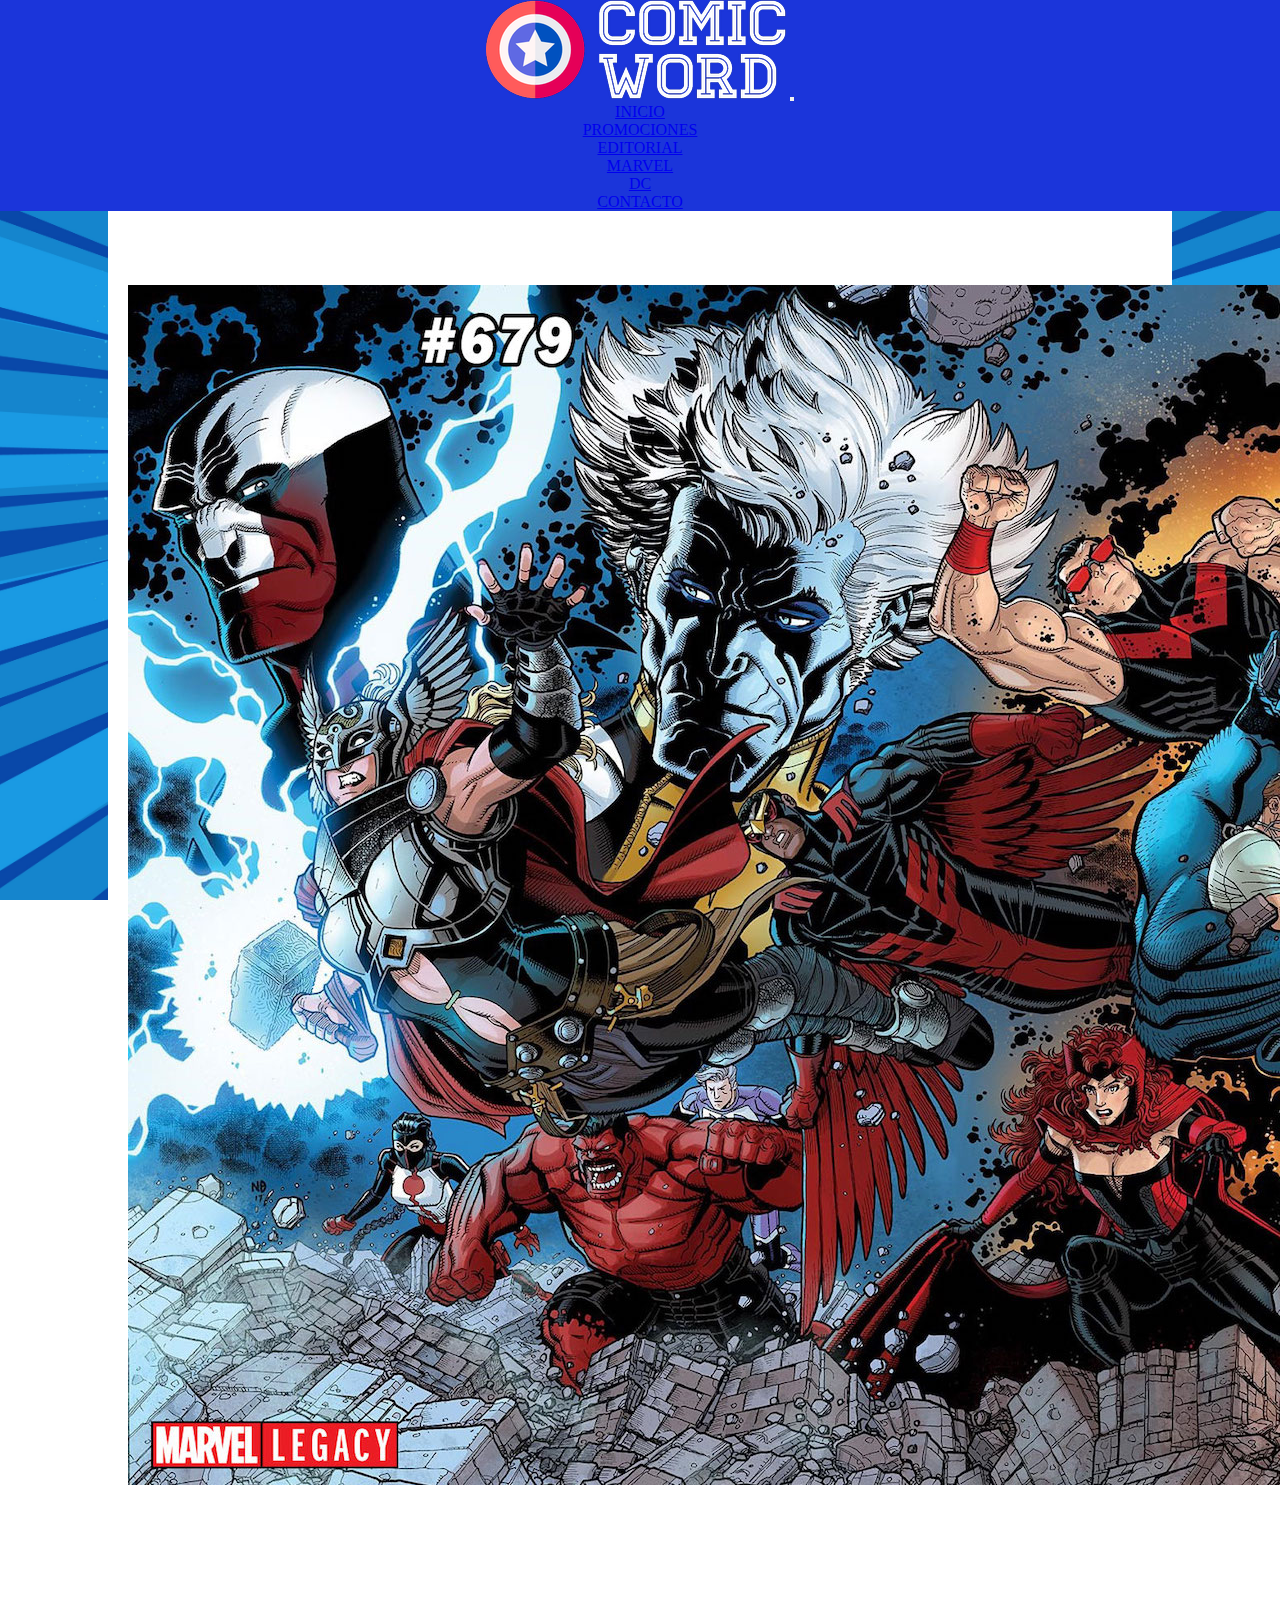
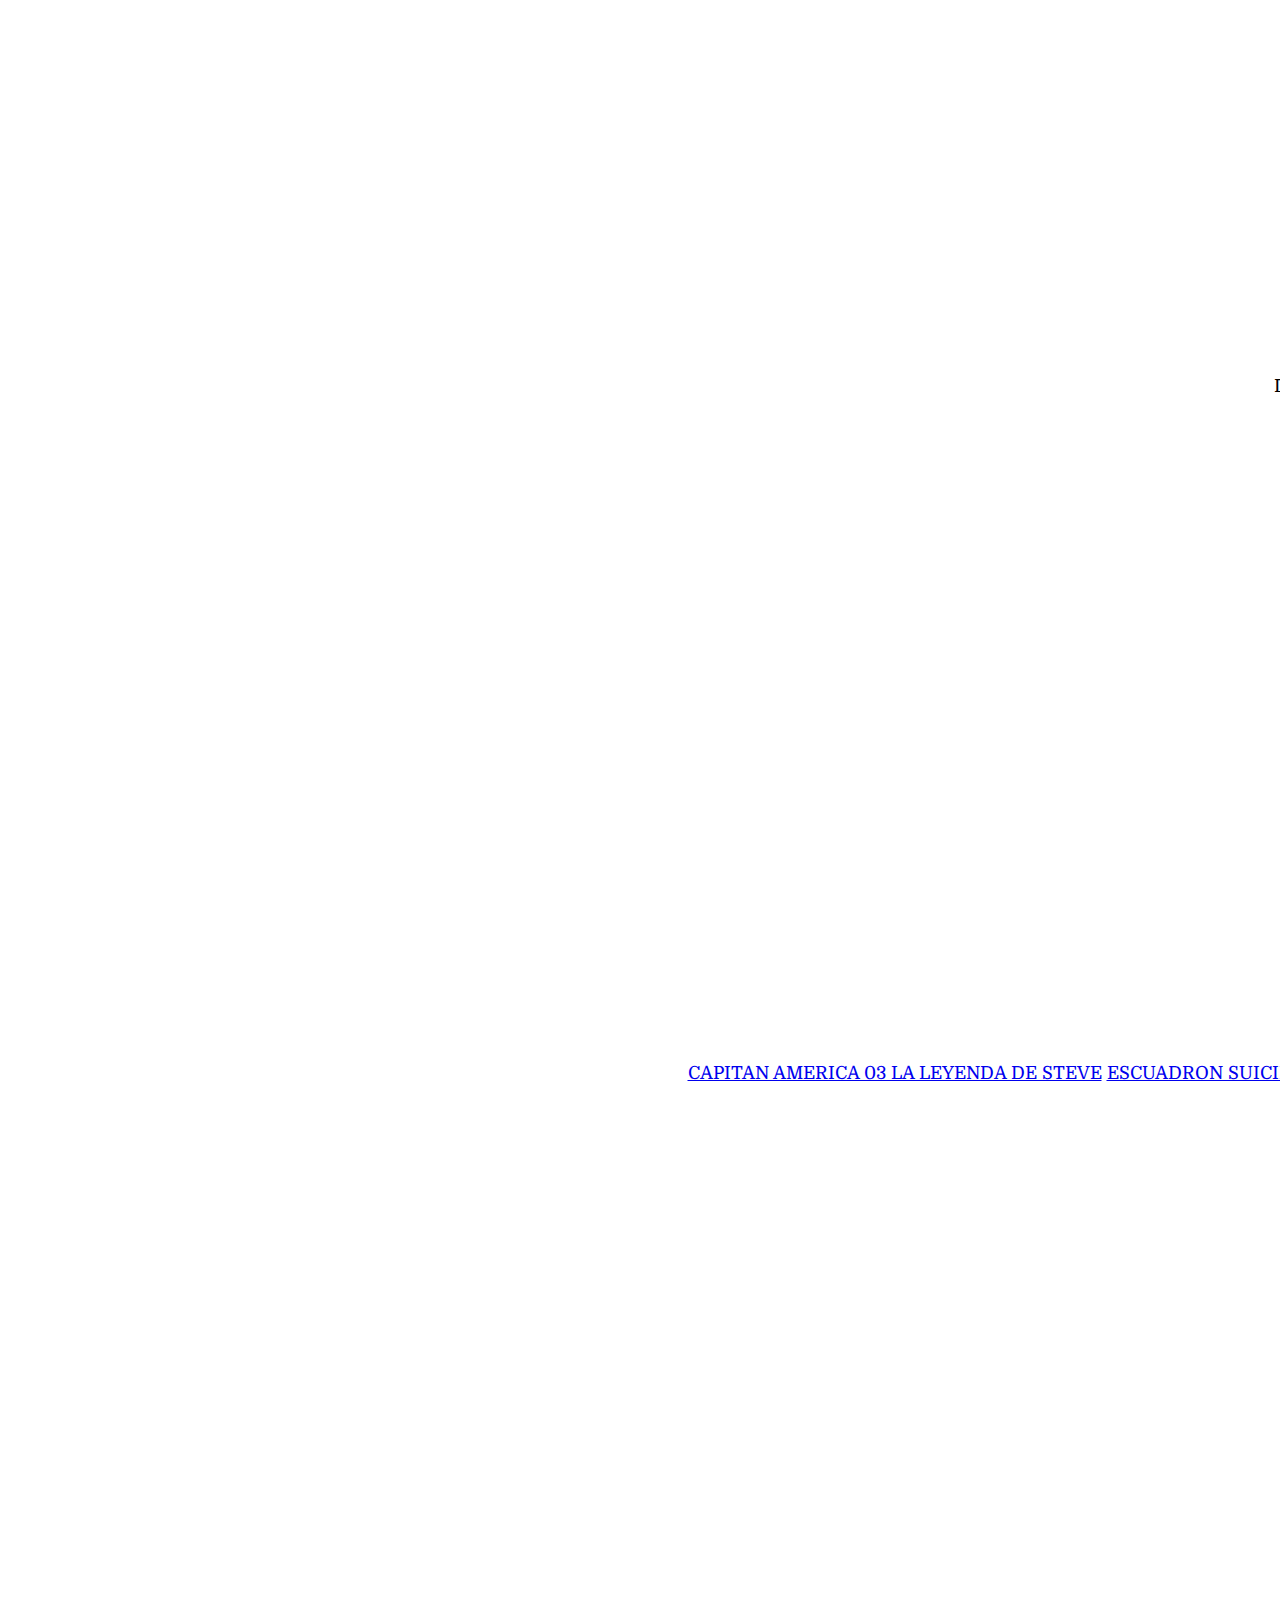
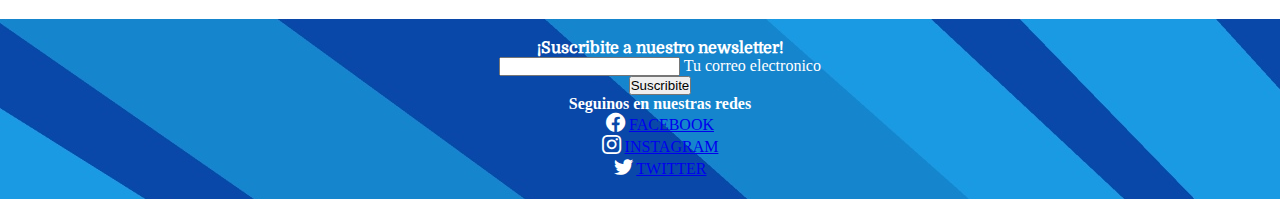
==== commit c21e28ab: "actualizacion" ====
--- a/index.html
+++ b/index.html
@@ -4,6 +4,8 @@
     <meta charset="UTF-8">
     <meta http-equiv="X-UA-Compatible" content="IE=edge">
     <meta name="viewport" content="width=device-width, initial-scale=1.0">
+    <meta name="description" content="tienda especializada en cómics, envios a todo el pais">
+    <meta name="keywords" content="comic, comics marvel, comics dc, comics spiderman, superman, batman, envios gratis">
     <title>ComicWord</title>
     <link rel="stylesheet" href="https://cdn.jsdelivr.net/npm/bootstrap-icons@1.9.1/font/bootstrap-icons.css">
     <link rel="icon" href="./assets/icons/escudo.png">
@@ -75,14 +77,16 @@
                 <div class="container text-center mt-7 mb-7">
                     <div class="row">
                         <div class="col col mt-3 mb-6">
+                            <a href="#">
                             <img class="img-fluid" src="./assets/img/comic marvel.jpg" alt="Marvel">
+                            </a>
                             <h1 class="">Marvel</h1>
                             <h3>
                                 <a href="#"></a>
                             </h3>
                             <p class="frase">Descubre la selección más grande de cómics en español. Lanzamientos y Colecciones completas de Marvel</p>
                             <button class="boton">Saber mas</button>
-                        </a>
+                        </div>
                     </div>
                     <div class="row">
                         <div class="col col mt-3 mb-6">
@@ -93,9 +97,9 @@
                             <h3> 
                                 <a href="#"></a> 
                             </h3>
-                            <p class="frase">En 1938 DC publicó el primer comic; La historia de Superman en Action Comics no. 1. Conocé Todas las Ediciones</p>
+                            <p class="frase">En 1938 DC publicó el primer comic; La historia de Superman en Action Comics no. 1.</p>
                             <button class="boton">Saber mas</button>
-                        </a>
+                        </div>
                     </div>
                     <div class="row">
                         <div class="col col mt-3 mb-6">
@@ -107,10 +111,12 @@
                                 <a href="./pages/marvel.html" class="list-group-item list-group-item-action">TONY STARK IRON MAN 03 LA GUERRA DE LOS REINOS</a>
                                 <a href="./pages/marvel.html" class="list-group-item list-group-item-action">THE AMAZING SPIDER-MAN 05 2099</a>
                             </div> 
-                        </a>
-                    </article>
-                    <article class="caja">
-                        <h3 class="letrasvideo">Te dejamos un video para que conozcas como leer un comic</h3>
+                        </div>
+                    </div>
+                </div>
+            </article>
+            <article class="caja">
+                <h3 class="letrasvideo">Te dejamos un video para que conozcas como leer un comic</h3>
                 <iframe class="video" width="560" height="315" src="https://www.youtube.com/embed/Q0XTDDHybk8" title="YouTube video player" frameborder="0" allow="accelerometer; autoplay; clipboard-write; encrypted-media; gyroscope; picture-in-picture" allowfullscreen></iframe>
             </article>
             <div id="carouselExampleInterval" class="carousel slide final" data-bs-ride="carousel">
@@ -131,52 +137,55 @@
                     <span class="visually-hidden">Next</span>
                 </button>
             </div>
-        </div>
-    </section>
-</main>
-<footer id="piedepagina">
-    <article>
-        <section class="">
-            <form action="">
-                <div class="row d-flex justify-content-center">
-                <div class="col-auto">
-                    <p class="pt-2">
-                        <strong>¡Suscribite a nuestro newsletter!</strong>
-                    </p>
-                </div>
-                <div class="col-md-5 col-12">
-                    <div class="form-outline mb-4">
-                    <input type="email" id="form5Example2" class="form-control" />
-                    <label class="form-label" for="form5Example2">Tu correo electronico</label>
-                </div>
-            </div>
-            <div class="col-auto">
-                <button type="submit" class="btn btn-primary mb-4">
-                    Suscribite
-                </button>
-            </div>
-        </div>
-    </form>
-    <h4>
-        Seguinos en nuestras redes
-    </h4>
-    <ul>
-        <li>
-            <ul>
-                <li>
-                    <i class="bi bi-facebook"></i>
-                    <a href="https://es-la.facebook.com/">FACEBOOK</a></li>
-                        <li>
-                            <i class="bi bi-instagram"></i>
-                            <a href="https://www.instagram.com/germaaan._/">INSTAGRAM</a></li>
+        </section>
+    </main>
+    <footer id="piedepagina">
+        <article>
+            <section class="">
+                <form action="">
+                    <div class="row d-flex justify-content-center">
+                        <div class="col-auto">
+                            <p class="pt-2">
+                                <strong>¡Suscribite a nuestro newsletter!</strong>
+                            </p>
+                        </div>
+                        <div class="col-md-5 col-12">
+                            <div class="form-outline mb-4">
+                                <input type="email" id="form5Example2" class="form-control" />
+                                <label class="form-label" for="form5Example2">Tu correo electronico</label>
+                            </div>
+                        </div>
+                        <div class="col-auto">
+                            <button type="submit" class="btn btn-primary mb-4">
+                                Suscribite
+                            </button>
+                        </div>
+                    </div>
+                </form>
+                <h4>
+                    Seguinos en nuestras redes
+                </h4>
+                <ul>
+                    <li>
+                        <ul>
+                            <li>
+                                <i class="bi bi-facebook"></i>
+                                <a href="https://es-la.facebook.com/">FACEBOOK</a>
+                            </li>
+                            <li>
+                                <i class="bi bi-instagram"></i>
+                                <a href="https://www.instagram.com/germaaan._/">INSTAGRAM</a>
+                            </li>
                             <li>
                                 <i class="bi bi-twitter"></i>
-                                <a href="https://twitter.com/?lang=es">TWITTER</a></li>
-                            </ul>
-                        </li>
-                    </ul>
-                </article>
-            </footer>
-            <script src="./libs/bootstrap/js/bootstrap.bundle.min.js"></script>
-        </body>
-        </html>+                                <a href="https://twitter.com/?lang=es">TWITTER</a>
+                            </li>
+                        </ul>
+                    </li>
+                </ul>
+            </section>
+        </article>
+    </footer>
+    <script src="./libs/bootstrap/js/bootstrap.bundle.min.js"></script>
+</body>
+</html>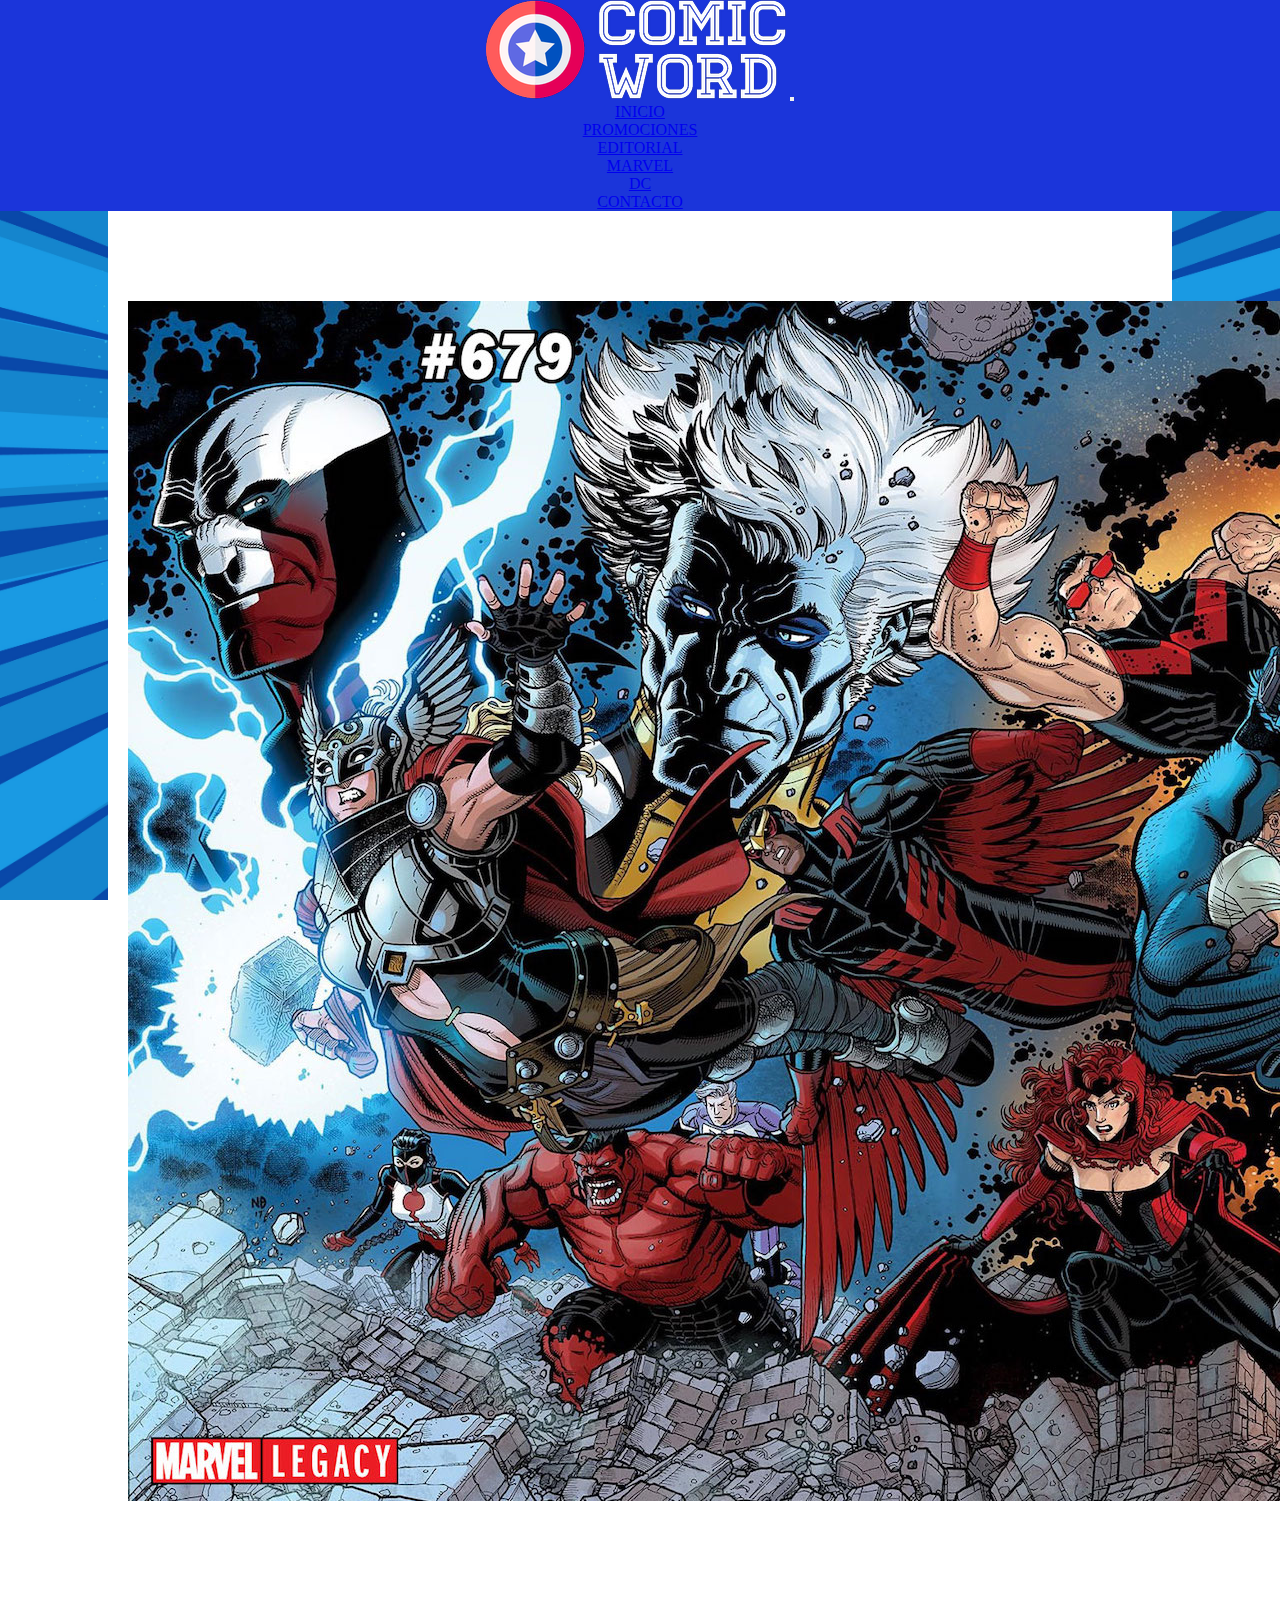
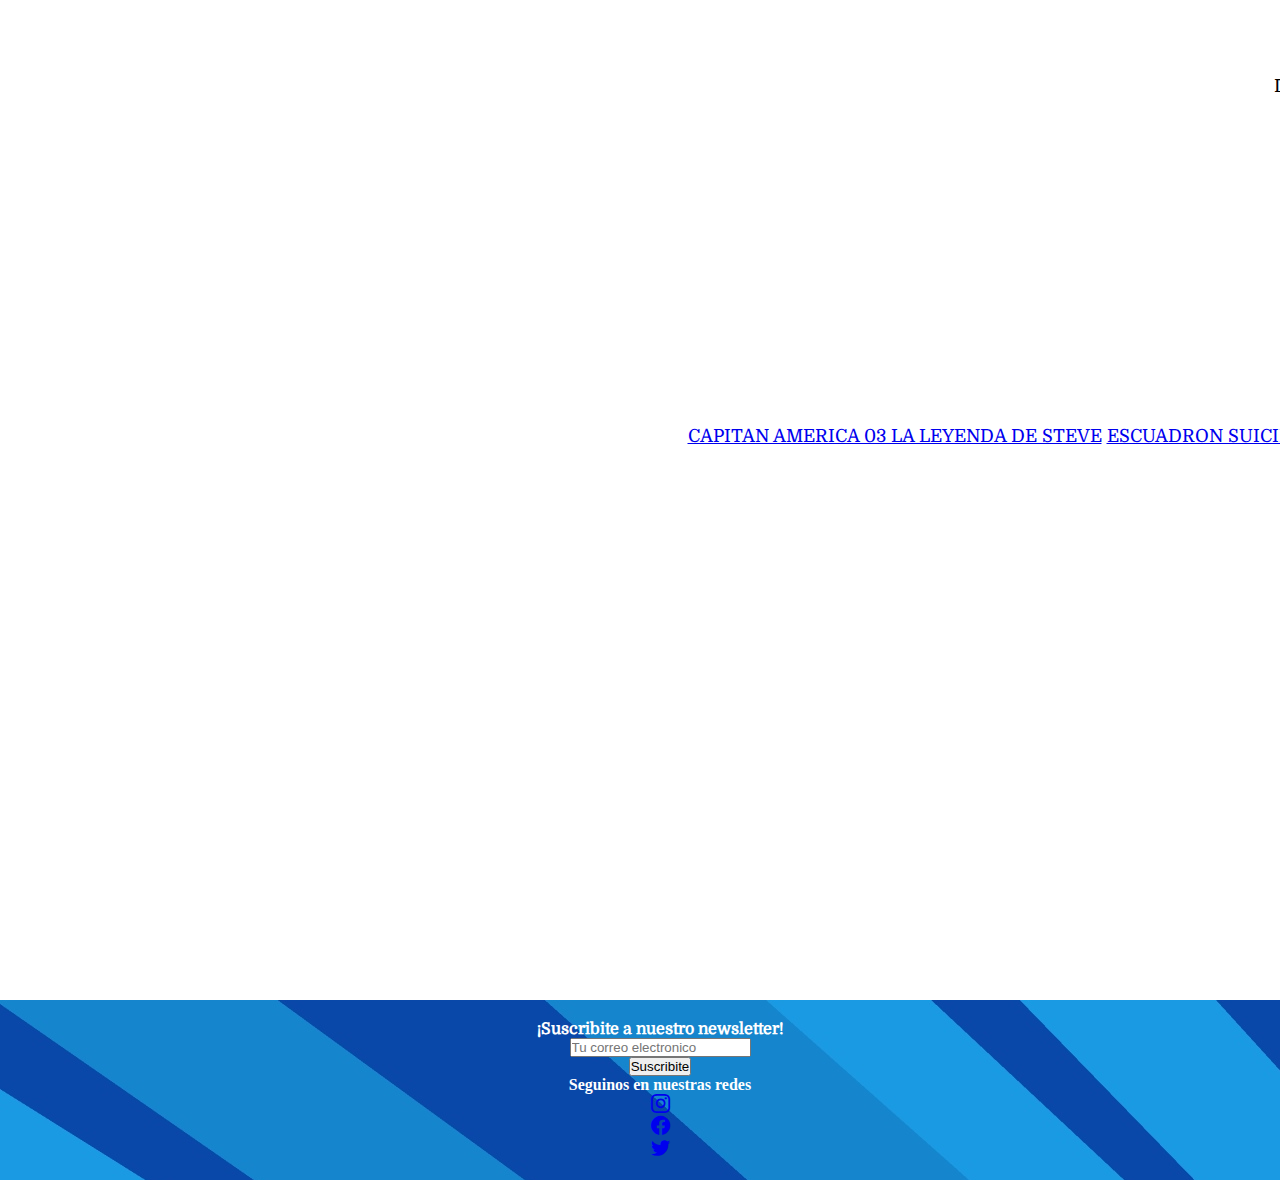
==== commit 12b40aef: "actualizacion" ====
--- a/index.html
+++ b/index.html
@@ -1,191 +1,191 @@
 <!DOCTYPE html>
 <html lang="es">
-<head>
-    <meta charset="UTF-8">
-    <meta http-equiv="X-UA-Compatible" content="IE=edge">
-    <meta name="viewport" content="width=device-width, initial-scale=1.0">
-    <meta name="description" content="tienda especializada en cómics, envios a todo el pais">
-    <meta name="keywords" content="comic, comics marvel, comics dc, comics spiderman, superman, batman, envios gratis">
-    <title>ComicWord</title>
-    <link rel="stylesheet" href="https://cdn.jsdelivr.net/npm/bootstrap-icons@1.9.1/font/bootstrap-icons.css">
-    <link rel="icon" href="./assets/icons/escudo.png">
-    <link rel="stylesheet" href="./libs/bootstrap/css/bootstrap.min.css">
-    <link rel="stylesheet" href="https://cdnjs.cloudflare.com/ajax/libs/animate.css/4.1.1/animate.min.css"/>
-    <link rel="stylesheet" href="./assets/css/estilos.css">
-</head>
-<body>
-    <header class="ancho">
-        <nav class="navbar navbar-expand-lg navbar-dark">
-            <div class="container-fluid">
-                <a class="navbar-brand" href="./index.html"> <img class="logo" src="./assets/icons/capitan.png" alt=""></a>
-                <button class="navbar-toggler" type="button" data-bs-toggle="collapse" data-bs-target="#navbarNavDropdown" aria-controls="navbarNavDropdown" aria-expanded="false" aria-label="Toggle navigation">
-                    <span class="navbar-toggler-icon"></span>
-                </button>
-                <div class="collapse navbar-collapse" id="navbarNavDropdown">
-                    <ul class="navbar-nav">
-                        <li class="nav-item">
-                            <a class="nav-link active" aria-current="page" href="index.html">INICIO</a>
-                        </li>
-                        <li class="nav-item">
-                            <a class="nav-link" href="./pages/promociones.html">PROMOCIONES</a>
-                        </li>
-                        <li class="nav-item dropdown">
-                            <a class="nav-link dropdown-toggle" href="#" role="button" data-bs-toggle="dropdown" aria-expanded="false">EDITORIAL</a>
-                            <ul class="dropdown-menu">
-                                <li><a class="dropdown-item" href="./pages/marvel.html">MARVEL</a></li>
-                                <li><a class="dropdown-item" href="./pages/dc.html">DC</a></li>
-                            </ul>
-                        </li>
-                        <li class="nav-item">
-                            <a class="nav-link" href="./pages/contacto.html">CONTACTO</a>
-                        </li>
-                    </ul>
-                </div>
-            </div>
-        </nav>
-    </header>
-    <main>
-        <section class="inicio">
-            <p class="h1">Encontra los mejores comics</p>
-            <div id="carouselExampleIndicators" class="carousel slide" data-bs-ride="true">
-                <div class="carousel-indicators">
-                    <button type="button" data-bs-target="#carouselExampleIndicators" data-bs-slide-to="0" class="active" aria-current="true" aria-label="Slide 1"></button>
-                    <button type="button" data-bs-target="#carouselExampleIndicators" data-bs-slide-to="1" aria-label="Slide 2"></button>
-                    <button type="button" data-bs-target="#carouselExampleIndicators" data-bs-slide-to="2" aria-label="Slide 3"></button>
-                </div>
-                <div class="carousel-inner">
-                    <div class="carousel-item active">
-                        <img src="./assets/img/bannerdc1.jpg" class="d-block w-100" alt="...">
-                    </div>
-                    <div class="carousel-item">
-                        <img src="./assets/img/banner4.jpg" class="d-block w-100" alt="...">
-                    </div>
-                    <div class="carousel-item">
-                        <img src="./assets/img/bannerdc2.jpg" class="d-block w-100" alt="...">
+    <head>
+        <meta charset="UTF-8">
+        <meta http-equiv="X-UA-Compatible" content="IE=edge">
+        <meta name="viewport" content="width=device-width, initial-scale=1.0">
+        <meta name="description" content="Tienda especializada en cómics, envios a todo el pais">
+        <meta name="keywords" content="comic, comics marvel, comics dc, comics spiderman, superman, batman, envios gratis">
+        <title>ComicWord</title>
+        <link rel="stylesheet" href="https://cdn.jsdelivr.net/npm/bootstrap-icons@1.9.1/font/bootstrap-icons.css">
+        <link rel="icon" href="./assets/icons/escudo.png">
+        <link rel="stylesheet" href="./libs/bootstrap/css/bootstrap.min.css">
+        <link rel="stylesheet" href="https://cdnjs.cloudflare.com/ajax/libs/animate.css/4.1.1/animate.min.css"/>
+        <link rel="stylesheet" href="./assets/css/estilos.css">
+        <link rel="preconnect" href="https://fonts.googleapis.com">
+    </head>
+    <body>
+        <header>
+            <nav class="navbar navbar-expand-lg navbar-dark">
+                <div class="container-fluid">
+                    <a class="navbar-brand" href="./index.html"> <img class="logo" src="./assets/icons/capitan.png" alt=""></a>
+                    <button class="navbar-toggler" type="button" data-bs-toggle="collapse" data-bs-target="#navbarNavDropdown" aria-controls="navbarNavDropdown" aria-expanded="false" aria-label="Toggle navigation">
+                        <span class="navbar-toggler-icon"></span>
+                    </button>
+                    <div class="collapse navbar-collapse" id="navbarNavDropdown">
+                        <ul class="navbar-nav">
+                            <li class="nav-item">
+                                <a class="nav-link active" aria-current="page" href="index.html">INICIO</a>
+                            </li>
+                            <li class="nav-item">
+                                <a class="nav-link" href="./pages/promociones.html">PROMOCIONES</a>
+                            </li>
+                            <li class="nav-item dropdown">
+                                <a class="nav-link dropdown-toggle" href="#" role="button" data-bs-toggle="dropdown" aria-expanded="false">EDITORIAL</a>
+                                <ul class="dropdown-menu">
+                                    <li><a class="dropdown-item" href="./pages/marvel.html">MARVEL</a></li>
+                                    <li><a class="dropdown-item" href="./pages/dc.html">DC</a></li>
+                                </ul>
+                            </li>
+                            <li class="nav-item">
+                                <a class="nav-link" href="./pages/contacto.html">CONTACTO</a>
+                            </li>
+                        </ul>
                     </div>
                 </div>
-                <button class="carousel-control-prev" type="button" data-bs-target="#carouselExampleIndicators" data-bs-slide="prev">
-                    <span class="carousel-control-prev-icon" aria-hidden="true"></span>
-                    <span class="visually-hidden">Previous</span>
-                </button>
-                <button class="carousel-control-next" type="button" data-bs-target="#carouselExampleIndicators" data-bs-slide="next">
-                    <span class="carousel-control-next-icon" aria-hidden="true"></span>
-                    <span class="visually-hidden">Next</span>
-                </button>
-            </div>
-            <article class="caja">
-                <div class="container text-center mt-7 mb-7">
-                    <div class="row">
-                        <div class="col col mt-3 mb-6">
-                            <a href="#">
-                            <img class="img-fluid" src="./assets/img/comic marvel.jpg" alt="Marvel">
-                            </a>
-                            <h1 class="">Marvel</h1>
-                            <h3>
-                                <a href="#"></a>
-                            </h3>
-                            <p class="frase">Descubre la selección más grande de cómics en español. Lanzamientos y Colecciones completas de Marvel</p>
-                            <button class="boton">Saber mas</button>
+            </nav>
+        </header>
+        <main>
+            <section class="inicio">
+                <h1 class="h1">Encontra los mejores comics</h1>
+                <div id="carouselExampleIndicators" class="carousel slide" data-bs-ride="true">
+                    <div class="carousel-indicators">
+                        <button type="button" data-bs-target="#carouselExampleIndicators" data-bs-slide-to="0" class="active" aria-current="true" aria-label="Slide 1"></button>
+                        <button type="button" data-bs-target="#carouselExampleIndicators" data-bs-slide-to="1" aria-label="Slide 2"></button>
+                        <button type="button" data-bs-target="#carouselExampleIndicators" data-bs-slide-to="2" aria-label="Slide 3"></button>
+                    </div>
+                    <div class="carousel-inner">
+                        <div class="carousel-item active">
+                            <img src="./assets/img/bannerdc1.jpg" class="d-block w-100" alt="Responsive carousel">
+                        </div>
+                        <div class="carousel-item">
+                            <img src="./assets/img/banner4.jpg" class="d-block w-100" alt="Responsive carousel">
+                        </div>
+                        <div class="carousel-item">
+                            <img src="./assets/img/bannerdc2.jpg" class="d-block w-100" alt="Responsive carousel">
                         </div>
                     </div>
-                    <div class="row">
-                        <div class="col col mt-3 mb-6">
-                            <a href="#">
-                                <img class="img-fluid" src="./assets/img/comic dc.jpg" alt="DC">
-                            </a>
-                            <h1>DC</h1>
-                            <h3> 
-                                <a href="#"></a> 
-                            </h3>
-                            <p class="frase">En 1938 DC publicó el primer comic; La historia de Superman en Action Comics no. 1.</p>
-                            <button class="boton">Saber mas</button>
+                    <button class="carousel-control-prev" type="button" data-bs-target="#carouselExampleIndicators" data-bs-slide="prev">
+                        <span class="carousel-control-prev-icon" aria-hidden="true"></span>
+                        <span class="visually-hidden">Previous</span>
+                    </button>
+                    <button class="carousel-control-next" type="button" data-bs-target="#carouselExampleIndicators" data-bs-slide="next">
+                        <span class="carousel-control-next-icon" aria-hidden="true"></span>
+                        <span class="visually-hidden">Next</span>
+                    </button>
+                </div>
+                <article class="caja">
+                    <div class="container text-center mt-7 mb-7">
+                        <div class="row">
+                            <div class="col mt-3 mb-6">
+                                <a href="#">
+                                    <img src="./assets/img/erik-mclean-LSPUdV6IWsY-unsplash.jpg" class="img-fluid imagen" alt="Responsive image">
+                                </a>
+                                <h3>Marvel</h3>
+                                <h3>
+                                    <a href="#"></a>
+                                </h3>
+                                <p class="frase">Descubre la selección más grande de cómics en español. Lanzamientos y Colecciones completas de Marvel</p>
+                                <button class="boton">Saber mas</button>
+                            </div>
+                        </div>
+                        <div class="row">
+                            <div class="col mt-3 mb-6">
+                                <a href="#">
+                                    <img class="img-fluid imagen" src="./assets/img/dev-d2Py_uhXJQo-unsplash.jpg" alt="DC">
+                                </a>
+                                <h3>DC</h3>
+                                <h3> 
+                                    <a href="#"></a> 
+                                </h3>
+                                <p class="frase">En 1938 DC publicó el primer comic; La historia de Superman en Action Comics no. 1.</p>
+                                <button class="boton">Saber mas</button>
+                            </div>
+                        </div>
+                        <div class="row">
+                            <div class="col col mt-3 mb-6">
+                                <h1 class="display">Top de comics mas vendidos</h1>
+                                <div class="list-group">
+                                    <a href="./pages/marvel.html" class="list-group-item list-group-item-action">CAPITAN AMERICA 03 LA LEYENDA DE STEVE</a>
+                                    <a href="./pages/dc.html" class="list-group-item list-group-item-action">ESCUADRON SUICIDA LA CAMARA NEGRA</a>
+                                    <a href="./pages/dc.html" class="list-group-item list-group-item-action">ALL STAR BATMAN VOL. 01: YO, MI PEOR ENEMIGO</a>
+                                    <a href="./pages/marvel.html" class="list-group-item list-group-item-action">TONY STARK IRON MAN 03 LA GUERRA DE LOS REINOS</a>
+                                    <a href="./pages/marvel.html" class="list-group-item list-group-item-action">THE AMAZING SPIDER-MAN 05 2099</a>
+                                </div>
+                            </div>
                         </div>
                     </div>
-                    <div class="row">
-                        <div class="col col mt-3 mb-6">
-                            <h1 class="display">Top de comics mas vendidos</h1><!--listas ordenadas-->
-                            <div class="list-group">
-                                <a href="./pages/marvel.html" class="list-group-item list-group-item-action">CAPITAN AMERICA 03 LA LEYENDA DE STEVE</a>
-                                <a href="./pages/dc.html" class="list-group-item list-group-item-action">ESCUADRON SUICIDA LA CAMARA NEGRA</a>
-                                <a href="./pages/dc.html" class="list-group-item list-group-item-action">ALL STAR BATMAN VOL. 01: YO, MI PEOR ENEMIGO</a>
-                                <a href="./pages/marvel.html" class="list-group-item list-group-item-action">TONY STARK IRON MAN 03 LA GUERRA DE LOS REINOS</a>
-                                <a href="./pages/marvel.html" class="list-group-item list-group-item-action">THE AMAZING SPIDER-MAN 05 2099</a>
-                            </div> 
+                </article>
+                <div class="col col mt-3 mb-6">
+                    <a href="#">
+                        <img class="img-fluid imagen" src="./assets/img/joe-ciciarelli-BVNmFNShq6U-unsplash.jpg" alt="Marvel">
+                    </a>
+                </div>
+                <article class="caja">
+                    <h3 class="letrasvideo">Te dejamos un video para que conozcas como comenzar a leer un comic</h3>
+                    <iframe class="video" width="560" height="315" src="https://www.youtube.com/embed/Q0XTDDHybk8" title="YouTube video player" frameborder="0" allow="accelerometer; autoplay; clipboard-write; encrypted-media; gyroscope; picture-in-picture" allowfullscreen></iframe>
+                </article>
+                <div id="carouselExampleInterval" class="carousel slide final" data-bs-ride="carousel">
+                    <div class="carousel-inner">
+                        <div class="carousel-item active" data-bs-interval="10000">
+                            <img class="sp-image" data-default="https://tap-multimedia-1172.nyc3.digitaloceanspaces.com/slider/2890/large/banners_home_marcas.jpg" data-large="https://tap-multimedia-1172.nyc3.digitaloceanspaces.com/slider/2890/large/banners_home_marcas.jpg" data-small="https://tap-multimedia-1172.nyc3.digitaloceanspaces.com/slider/2890/small/banners_home_marcas.jpg" data-medium="https://tap-multimedia-1172.nyc3.digitaloceanspaces.com/slider/2890/medium/banners_home_marcas.jpg" alt="Marvel" src="https://tap-multimedia-1172.nyc3.digitaloceanspaces.com/slider/2890/small/banners_home_marcas.jpg" style="width: auto; height: 100%; margin-left: 11px; margin-top: 16.4766px;">
+                        </div>
+                        <div class="carousel-item" data-bs-interval="2000">
+                            <img class="sp-image" data-default="https://tap-multimedia-1172.nyc3.digitaloceanspaces.com/slider/2892/large/banners_home_marcas1.jpg" data-large="https://tap-multimedia-1172.nyc3.digitaloceanspaces.com/slider/2892/large/banners_home_marcas1.jpg" data-small="https://tap-multimedia-1172.nyc3.digitaloceanspaces.com/slider/2892/small/banners_home_marcas1.jpg" data-medium="https://tap-multimedia-1172.nyc3.digitaloceanspaces.com/slider/2892/medium/banners_home_marcas1.jpg" alt="DC" src="https://tap-multimedia-1172.nyc3.digitaloceanspaces.com/slider/2892/small/banners_home_marcas1.jpg" style="width: auto; height: 100%; margin-left: 11px; margin-top: 16.4766px;">
                         </div>
                     </div>
+                    <button class="carousel-control-prev" type="button" data-bs-target="#carouselExampleInterval" data-bs-slide="prev">
+                        <span class="carousel-control-prev-icon" aria-hidden="true"></span>
+                        <span class="visually-hidden">Previous</span>
+                    </button>
+                    <button class="carousel-control-next" type="button" data-bs-target="#carouselExampleInterval" data-bs-slide="next">
+                        <span class="carousel-control-next-icon" aria-hidden="true"></span>
+                        <span class="visually-hidden">Next</span>
+                    </button>
                 </div>
-            </article>
-            <article class="caja">
-                <h3 class="letrasvideo">Te dejamos un video para que conozcas como leer un comic</h3>
-                <iframe class="video" width="560" height="315" src="https://www.youtube.com/embed/Q0XTDDHybk8" title="YouTube video player" frameborder="0" allow="accelerometer; autoplay; clipboard-write; encrypted-media; gyroscope; picture-in-picture" allowfullscreen></iframe>
-            </article>
-            <div id="carouselExampleInterval" class="carousel slide final" data-bs-ride="carousel">
-                <div class="carousel-inner">
-                    <div class="carousel-item active" data-bs-interval="10000">
-                        <img class="sp-image" data-default="https://tap-multimedia-1172.nyc3.digitaloceanspaces.com/slider/2890/large/banners_home_marcas.jpg" data-large="https://tap-multimedia-1172.nyc3.digitaloceanspaces.com/slider/2890/large/banners_home_marcas.jpg" data-small="https://tap-multimedia-1172.nyc3.digitaloceanspaces.com/slider/2890/small/banners_home_marcas.jpg" data-medium="https://tap-multimedia-1172.nyc3.digitaloceanspaces.com/slider/2890/medium/banners_home_marcas.jpg" alt="Marvel" src="https://tap-multimedia-1172.nyc3.digitaloceanspaces.com/slider/2890/small/banners_home_marcas.jpg" style="width: auto; height: 100%; margin-left: 11px; margin-top: 16.4766px;">
-                    </div>
-                    <div class="carousel-item" data-bs-interval="2000">
-                        <img class="sp-image" data-default="https://tap-multimedia-1172.nyc3.digitaloceanspaces.com/slider/2892/large/banners_home_marcas1.jpg" data-large="https://tap-multimedia-1172.nyc3.digitaloceanspaces.com/slider/2892/large/banners_home_marcas1.jpg" data-small="https://tap-multimedia-1172.nyc3.digitaloceanspaces.com/slider/2892/small/banners_home_marcas1.jpg" data-medium="https://tap-multimedia-1172.nyc3.digitaloceanspaces.com/slider/2892/medium/banners_home_marcas1.jpg" alt="DC" src="https://tap-multimedia-1172.nyc3.digitaloceanspaces.com/slider/2892/small/banners_home_marcas1.jpg" style="width: auto; height: 100%; margin-left: 11px; margin-top: 16.4766px;">
-                    </div>
-                </div>
-                <button class="carousel-control-prev" type="button" data-bs-target="#carouselExampleInterval" data-bs-slide="prev">
-                    <span class="carousel-control-prev-icon" aria-hidden="true"></span>
-                    <span class="visually-hidden">Previous</span>
-                </button>
-                <button class="carousel-control-next" type="button" data-bs-target="#carouselExampleInterval" data-bs-slide="next">
-                    <span class="carousel-control-next-icon" aria-hidden="true"></span>
-                    <span class="visually-hidden">Next</span>
-                </button>
-            </div>
-        </section>
-    </main>
-    <footer id="piedepagina">
-        <article>
-            <section class="">
-                <form action="">
-                    <div class="row d-flex justify-content-center">
-                        <div class="col-auto">
-                            <p class="pt-2">
-                                <strong>¡Suscribite a nuestro newsletter!</strong>
-                            </p>
-                        </div>
-                        <div class="col-md-5 col-12">
-                            <div class="form-outline mb-4">
-                                <input type="email" id="form5Example2" class="form-control" />
-                                <label class="form-label" for="form5Example2">Tu correo electronico</label>
+            </section>
+        </main>
+        <footer id="piedepagina">
+            <article>
+                <section class="">
+                    <form action="">
+                        <div class="row d-flex justify-content-center">
+                            <div class="col-auto">
+                                <p class="pt-2">
+                                    <strong>¡Suscribite a nuestro newsletter!</strong>
+                                </p>
+                            </div>
+                            <div class="col-md-5 col-12">
+                                <div class="form-outline mb-4">
+                                    <input id="email" name="email" type="text" placeholder="Tu correo electronico" class="form-control">
+                                </div>
+                            </div>
+                            <div class="col-auto">
+                                <button type="submit" class="btn btn-primary mb-4">
+                                    Suscribite
+                                </button>
                             </div>
                         </div>
-                        <div class="col-auto">
-                            <button type="submit" class="btn btn-primary mb-4">
-                                Suscribite
-                            </button>
+                    </form>
+                    <h4>
+                        Seguinos en nuestras redes
+                    </h4>
+                    <div class="container text-center">
+                        <div class="row">
+                            <div class="col">
+                                <a class="btn btn-outline-light btn-floating m-1" href="https://www.instagram.com/germaaan._/" role="button"><i class="bi bi-instagram"></i></a>
+                            </div>
+                            <div class="col">
+                                <a class="btn btn-outline-light btn-floating m-1" href="https://www.facebook.com/" role="button"><i class="bi bi-facebook"></i></a>
+                            </div>
+                            <div class="col">
+                                <a class="btn btn-outline-light btn-floating m-1" href="https://twitter.com/?lang=es" role="button"><i class="bi bi-twitter"></i></a>
+                            </div>
                         </div>
                     </div>
-                </form>
-                <h4>
-                    Seguinos en nuestras redes
-                </h4>
-                <ul>
-                    <li>
-                        <ul>
-                            <li>
-                                <i class="bi bi-facebook"></i>
-                                <a href="https://es-la.facebook.com/">FACEBOOK</a>
-                            </li>
-                            <li>
-                                <i class="bi bi-instagram"></i>
-                                <a href="https://www.instagram.com/germaaan._/">INSTAGRAM</a>
-                            </li>
-                            <li>
-                                <i class="bi bi-twitter"></i>
-                                <a href="https://twitter.com/?lang=es">TWITTER</a>
-                            </li>
-                        </ul>
-                    </li>
-                </ul>
-            </section>
-        </article>
-    </footer>
-    <script src="./libs/bootstrap/js/bootstrap.bundle.min.js"></script>
-</body>
+                </section>
+            </article>
+        </footer>
+        <script src="./libs/bootstrap/js/bootstrap.bundle.min.js"></script>
+    </body>
 </html>